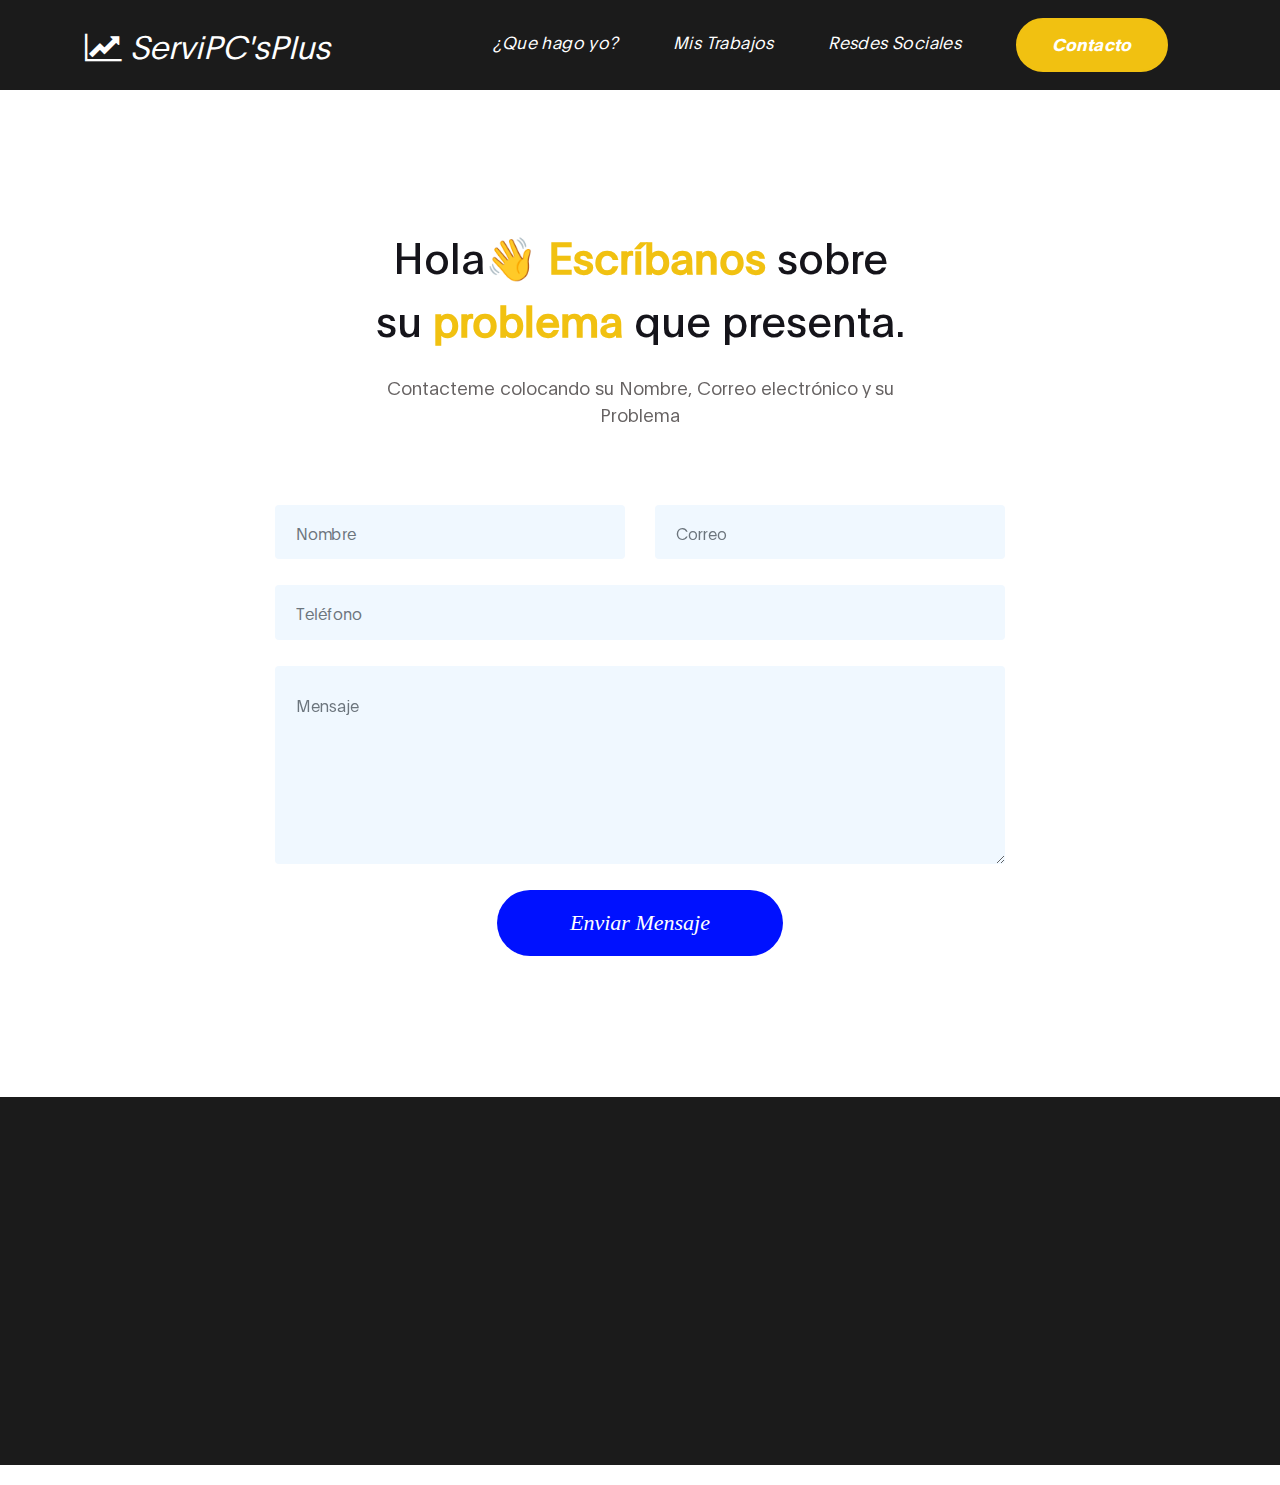
==== contacto.html @ 073ab8dc "Updated" ====
<!DOCTYPE html>
<html lang="en">
<head>

     <title>ServiPC'sPlus - Contacto</title>
     <meta charset="UTF-8">
     <meta http-equiv="X-UA-Compatible" content="IE=Edge">
     <meta name="description" content="">
     <meta name="keywords" content="">
     <meta name="author" content="">
     <meta name="viewport" content="width=device-width, initial-scale=1, maximum-scale=1">

     <link rel="shortcut icon" href="images/kisspng-laptop-computer-repair-technician-logo-clip-art-home-repair-logos-5.png" type="image/x-icon">
     <link rel="stylesheet" href="css/bootstrap.css">
     <link rel="stylesheet" href="css/Font_Estilo.css">
     <link rel="stylesheet" href="css/Estilo_1.css">
     <link rel="stylesheet" href="css/Estilo_2.css">
     <link rel="stylesheet" href="css/Estilo_Tema.css">

     <!-- MAIN CSS -->
     <link rel="stylesheet" href="css/Estilo_3.css">

</head>
<body>

     <!-- MENU BAR -->
    <nav class="navbar navbar-expand-lg position-absolute">
        <div class="container">
          <a class="navbar-brand" href="index.html">
              <i class="fa fa-line-chart"></i>
              ServiPC'sPlus
            </a>

            <button class="navbar-toggler" type="button" data-toggle="collapse" data-target="#navbarNav" aria-controls="navbarNav" aria-expanded="false"
                aria-label="Toggle navigation">
                <span class="navbar-toggler-icon"></span>
            </button>

            <div class="collapse navbar-collapse" id="navbarNav">
                <ul class="navbar-nav ml-auto">
                    <li class="nav-item">
                        <a href="index.html#about" class="nav-link">¿Que hago yo?</a>
                    </li>
                    <li class="nav-item">
                        <a href="index.html#project" class="nav-link">Mis Trabajos</a>
                    </li>
                    <li class="nav-item">
                        <a href="Redes_Sociales.html" class="nav-link">Resdes Sociales</a>
                    </li>
                    <li class="nav-item">
                        <a href="contacto.html" class="nav-link active contact">Contacto</a>
                    </li>
                </ul>
            </div>
        </div>
    </nav>


     <!-- CONTACTO -->
     <section class="contact section-padding">
          <div class="container">
               <div class="row">

                    <div class="col-lg-6 mx-auto col-md-7 col-12 py-5 mt-5 text-center" data-aos="fade-up">

                      <h1 class="mb-4">Hola👋 <strong>Escríbanos</strong> sobre su <strong> problema</strong> que presenta.</h1>

                      <p>Contacteme colocando su Nombre, Correo electrónico y su Problema</p>
                    </div>

                    <div class="col-lg-8 mx-auto col-md-10 col-12">
                    
                    
                      <form action="#" method="post" class="contact-form" data-aos="fade-up" data-aos-delay="300" role="form">
                        <div class="row">
                          <div class="col-lg-6 col-12">
                            <input type="text" class="form-control" name="name" placeholder="Nombre">
                          </div>

                          <div class="col-lg-6 col-12">
                            <input type="email" class="form-control" name="email" placeholder="Correo">
                          </div>

                          <div class="col-lg-12 col-12">
                            <input type="text" class="form-control" name="telefono" placeholder="Teléfono">
                          </div>

                          <div class="col-lg-12 col-12">
                            <textarea class="form-control" rows="6" name="message" placeholder="Mensaje"></textarea>
                          </div>

                          <div class="col-lg-5 mx-auto col-7">
                            <button type="submit" class="form-control" id="submit-button" name="submit">Enviar Mensaje</button>
                          </div>
                        </div>

                      </form>
                    </div>

               </div>
          </div>
     </section>


    <footer class="site-footer">
      <div class="container">
        <div class="row">

          <div class="col-lg-5 mx-lg-auto col-md-8 col-10">
            <h1 class="text-white" data-aos="fade-up" data-aos-delay="100">Siempre daré el <strong>mejor servicio</strong> a mi cliente!</h1>
          </div>

          <div class="col-lg-3 col-md-6 col-12" data-aos="fade-up" data-aos-delay="200">
            <h4 class="my-4">Información</h4>

            <p class="mb-1">
              <i class="fa fa-phone mr-2 footer-icon"></i> 
              +58 959 59 65
            </p>

            <p>
                <i class="fa fa-envelope mr-2 footer-icon"></i>
                andymontesinos0305@gmail.com
            </p>
          </div>

          <div class="col-lg-3 col-md-6 col-12" data-aos="fade-up" data-aos-delay="300">
            <h4 class="my-4">Ubicación</h4>

            <p class="mb-1">
              <i class="fa fa-home mr-2 footer-icon"></i> 
              Urb. La Mora, Cabudare, Barquisimeto-Estado Lara
            </p>
          </div>

        </div>
      </div>
    </footer>


     <!-- SCRIPTS -->
     <script src="js/jquery.min.js"></script>
     <script src="js/bootstrap.min.js"></script>
     <script src="js/aos.js"></script>
     <script src="js/owl.carousel.min.js"></script>
     <script src="js/custom.js"></script>

</body>
</html>
---- css/Font_Estilo.css ----
@font-face {
    font-family: 'FontAwesome';
    src: url('../fonts/fontawesome-webfont.eot?v=4.7.0');
    src: url('../fonts/fontawesome-webfont.eot?#iefix&v=4.7.0') format('embedded-opentype'), url('../fonts/fontawesome-webfont.woff2?v=4.7.0') format('woff2'), url('../fonts/fontawesome-webfont.woff?v=4.7.0') format('woff'), url('../fonts/fontawesome-webfont.ttf?v=4.7.0') format('truetype'), url('../fonts/fontawesome-webfont.svg?v=4.7.0#fontawesomeregular') format('svg');
    font-weight: normal;
    font-style: normal
}
.fa {
    display: inline-block;
    font: normal normal normal 14px/1 FontAwesome;
    font-size: inherit;
    text-rendering: auto;
    -webkit-font-smoothing: antialiased;
    -moz-osx-font-smoothing: grayscale
}
.fa-lg {
    font-size: 1.33333333em;
    line-height: .75em;
    vertical-align: -15%
}
.fa-2x {
    font-size: 2em
}
.fa-3x {
    font-size: 3em
}
.fa-4x {
    font-size: 4em
}
.fa-5x {
    font-size: 5em
}
.fa-fw {
    width: 1.28571429em;
    text-align: center
}
.fa-ul {
    padding-left: 0;
    margin-left: 2.14285714em;
    list-style-type: none
}
.fa-ul>li {
    position: relative
}
.fa-li {
    position: absolute;
    left: -2.14285714em;
    width: 2.14285714em;
    top: .14285714em;
    text-align: center
}
.fa-li.fa-lg {
    left: -1.85714286em
}
.fa-border {
    padding: .2em .25em .15em;
    border: solid .08em #eee;
    border-radius: .1em
}
.fa-pull-left {
    float: left
}
.fa-pull-right {
    float: right
}
.fa.fa-pull-left {
    margin-right: .3em
}
.fa.fa-pull-right {
    margin-left: .3em
}
.pull-right {
    float: right
}
.pull-left {
    float: left
}
.fa.pull-left {
    margin-right: .3em
}
.fa.pull-right {
    margin-left: .3em
}
.fa-spin {
    -webkit-animation: fa-spin 2s infinite linear;
    animation: fa-spin 2s infinite linear
}
.fa-pulse {
    -webkit-animation: fa-spin 1s infinite steps(8);
    animation: fa-spin 1s infinite steps(8)
}
@-webkit-keyframes fa-spin {
    0% {
        -webkit-transform: rotate(0deg);
        transform: rotate(0deg)
    }
    100% {
        -webkit-transform: rotate(359deg);
        transform: rotate(359deg)
    }
}
@keyframes fa-spin {
    0% {
        -webkit-transform: rotate(0deg);
        transform: rotate(0deg)
    }
    100% {
        -webkit-transform: rotate(359deg);
        transform: rotate(359deg)
    }
}
.fa-rotate-90 {
    -ms-filter: "progid:DXImageTransform.Microsoft.BasicImage(rotation=1)";
    -webkit-transform: rotate(90deg);
    -ms-transform: rotate(90deg);
    transform: rotate(90deg)
}
.fa-rotate-180 {
    -ms-filter: "progid:DXImageTransform.Microsoft.BasicImage(rotation=2)";
    -webkit-transform: rotate(180deg);
    -ms-transform: rotate(180deg);
    transform: rotate(180deg)
}
.fa-rotate-270 {
    -ms-filter: "progid:DXImageTransform.Microsoft.BasicImage(rotation=3)";
    -webkit-transform: rotate(270deg);
    -ms-transform: rotate(270deg);
    transform: rotate(270deg)
}
.fa-flip-horizontal {
    -ms-filter: "progid:DXImageTransform.Microsoft.BasicImage(rotation=0, mirror=1)";
    -webkit-transform: scale(-1, 1);
    -ms-transform: scale(-1, 1);
    transform: scale(-1, 1)
}
.fa-flip-vertical {
    -ms-filter: "progid:DXImageTransform.Microsoft.BasicImage(rotation=2, mirror=1)";
    -webkit-transform: scale(1, -1);
    -ms-transform: scale(1, -1);
    transform: scale(1, -1)
}
:root .fa-rotate-90,
:root .fa-rotate-180,
:root .fa-rotate-270,
:root .fa-flip-horizontal,
:root .fa-flip-vertical {
    filter: none
}
.fa-stack {
    position: relative;
    display: inline-block;
    width: 2em;
    height: 2em;
    line-height: 2em;
    vertical-align: middle
}
.fa-stack-1x,
.fa-stack-2x {
    position: absolute;
    left: 0;
    width: 100%;
    text-align: center
}
.fa-stack-1x {
    line-height: inherit
}
.fa-stack-2x {
    font-size: 2em
}
.fa-inverse {
    color: #fff
}
.fa-glass:before {
    content: "\f000"
}
.fa-music:before {
    content: "\f001"
}
.fa-search:before {
    content: "\f002"
}
.fa-envelope-o:before {
    content: "\f003"
}
.fa-heart:before {
    content: "\f004"
}
.fa-star:before {
    content: "\f005"
}
.fa-star-o:before {
    content: "\f006"
}
.fa-user:before {
    content: "\f007"
}
.fa-film:before {
    content: "\f008"
}
.fa-th-large:before {
    content: "\f009"
}
.fa-th:before {
    content: "\f00a"
}
.fa-th-list:before {
    content: "\f00b"
}
.fa-check:before {
    content: "\f00c"
}
.fa-remove:before,
.fa-close:before,
.fa-times:before {
    content: "\f00d"
}
.fa-search-plus:before {
    content: "\f00e"
}
.fa-search-minus:before {
    content: "\f010"
}
.fa-power-off:before {
    content: "\f011"
}
.fa-signal:before {
    content: "\f012"
}
.fa-gear:before,
.fa-cog:before {
    content: "\f013"
}
.fa-trash-o:before {   
    content: "\f014"
}
.fa-home:before {
    content: "\f015"
}
.fa-file-o:before {
    content: "\f016"
}
.fa-clock-o:before {
    content: "\f017"
}
.fa-road:before {
    content: "\f018"
}
.fa-download:before {
    content: "\f019"
}
.fa-arrow-circle-o-down:before {
    content: "\f01a"
}
.fa-arrow-circle-o-up:before {
    content: "\f01b"
}
.fa-inbox:before {
    content: "\f01c"
}
.fa-play-circle-o:before {
    content: "\f01d"
}
.fa-rotate-right:before,
.fa-repeat:before {
    content: "\f01e"
}
.fa-refresh:before {
    content: "\f021"
}
.fa-list-alt:before {
    content: "\f022"
}
.fa-lock:before {
    content: "\f023"
}
.fa-flag:before {
    content: "\f024"
}
.fa-headphones:before {
    content: "\f025"
}
.fa-volume-off:before {
    content: "\f026"
}
.fa-volume-down:before {
    content: "\f027"
}
.fa-volume-up:before {
    content: "\f028"
}
.fa-qrcode:before {
    content: "\f029"
}
.fa-barcode:before {
    content: "\f02a"
}
.fa-tag:before {
    content: "\f02b"
}
.fa-tags:before {
    content: "\f02c"
}
.fa-book:before {
    content: "\f02d"
}
.fa-bookmark:before {
    content: "\f02e"
}
.fa-print:before {
    content: "\f02f"
}
.fa-camera:before {
    content: "\f030"
}
.fa-font:before {
    content: "\f031"
}
.fa-bold:before {
    content: "\f032"
}
.fa-italic:before {
    content: "\f033"
}
.fa-text-height:before {
    content: "\f034"
}
.fa-text-width:before {
    content: "\f035"
}
.fa-align-left:before {
    content: "\f036"
}
.fa-align-center:before {
    content: "\f037"
}
.fa-align-right:before {
    content: "\f038"
}
.fa-align-justify:before {
    content: "\f039"
}
.fa-list:before {
    content: "\f03a"
}
.fa-dedent:before,
.fa-outdent:before {
    content: "\f03b"
}
.fa-indent:before {
    content: "\f03c"
}
.fa-video-camera:before {
    content: "\f03d"
}
.fa-photo:before,
.fa-image:before,
.fa-picture-o:before {
    content: "\f03e"
}
.fa-pencil:before {
    content: "\f040"
}
.fa-map-marker:before {
    content: "\f041"
}
.fa-adjust:before {
    content: "\f042"
}
.fa-tint:before {
    content: "\f043"
}
.fa-edit:before,
.fa-pencil-square-o:before {
    content: "\f044"
}
.fa-share-square-o:before {
    content: "\f045"
}
.fa-check-square-o:before {
    content: "\f046"
}
.fa-arrows:before {
    content: "\f047"
}
.fa-step-backward:before {
    content: "\f048"
}
.fa-fast-backward:before {
    content: "\f049"
}
.fa-backward:before {
    content: "\f04a"
}
.fa-play:before {
    content: "\f04b"
}
.fa-pause:before {
    content: "\f04c"
}
.fa-stop:before {
    content: "\f04d"
}
.fa-forward:before {
    content: "\f04e"
}
.fa-fast-forward:before {
    content: "\f050"
}
.fa-step-forward:before {
    content: "\f051"
}
.fa-eject:before {
    content: "\f052"
}
.fa-chevron-left:before {
    content: "\f053"
}
.fa-chevron-right:before {
    content: "\f054"
}
.fa-plus-circle:before {
    content: "\f055"
}
.fa-minus-circle:before {
    content: "\f056"
}
.fa-times-circle:before {
    content: "\f057"
}
.fa-check-circle:before {
    content: "\f058"
}
.fa-question-circle:before {
    content: "\f059"
}
.fa-info-circle:before {
    content: "\f05a"
}
.fa-crosshairs:before {
    content: "\f05b"
}
.fa-times-circle-o:before {
    content: "\f05c"
}
.fa-check-circle-o:before {
    content: "\f05d"
}
.fa-ban:before {
    content: "\f05e"
}
.fa-arrow-left:before {
    content: "\f060"
}
.fa-arrow-right:before {
    content: "\f061"
}
.fa-arrow-up:before {
    content: "\f062"
}
.fa-arrow-down:before {
    content: "\f063"
}
.fa-mail-forward:before,
.fa-share:before {
    content: "\f064"
}
.fa-expand:before {
    content: "\f065"
}
.fa-compress:before {
    content: "\f066"
}
.fa-plus:before {
    content: "\f067"
}
.fa-minus:before {
    content: "\f068"
}
.fa-asterisk:before {
    content: "\f069"
}
.fa-exclamation-circle:before {
    content: "\f06a"
}
.fa-gift:before {
    content: "\f06b"
}
.fa-leaf:before {
    content: "\f06c"
}
.fa-fire:before {
    content: "\f06d"
}
.fa-eye:before {
    content: "\f06e"
}
.fa-eye-slash:before {
    content: "\f070"
}
.fa-warning:before,
.fa-exclamation-triangle:before {
    content: "\f071"
}
.fa-plane:before {
    content: "\f072"
}
.fa-calendar:before {
    content: "\f073"
}
.fa-random:before {
    content: "\f074"
}
.fa-comment:before {
    content: "\f075"
}
.fa-magnet:before {
    content: "\f076"
}
.fa-chevron-up:before {
    content: "\f077"
}
.fa-chevron-down:before {
    content: "\f078"
}
.fa-retweet:before {
    content: "\f079"
}
.fa-shopping-cart:before {
    content: "\f07a"
}
.fa-folder:before {
    content: "\f07b"
}
.fa-folder-open:before {
    content: "\f07c"
}
.fa-arrows-v:before {
    content: "\f07d"
}
.fa-arrows-h:before {
    content: "\f07e"
}
.fa-bar-chart-o:before,
.fa-bar-chart:before {
    content: "\f080"
}
.fa-twitter-square:before {
    content: "\f081"
}
.fa-facebook-square:before {
    content: "\f082"
}
.fa-camera-retro:before {
    content: "\f083"
}
.fa-key:before {
    content: "\f084"
}
.fa-gears:before,
.fa-cogs:before {
    content: "\f085"
}
.fa-comments:before {
    content: "\f086"
}
.fa-thumbs-o-up:before {
    content: "\f087"
}
.fa-thumbs-o-down:before {
    content: "\f088"
}
.fa-star-half:before {
    content: "\f089"
}
.fa-heart-o:before {
    content: "\f08a"
}
.fa-sign-out:before {
    content: "\f08b"
}
.fa-linkedin-square:before {
    content: "\f08c"
}
.fa-thumb-tack:before {
    content: "\f08d"
}
.fa-external-link:before {
    content: "\f08e"
}
.fa-sign-in:before {
    content: "\f090"
}
.fa-trophy:before {
    content: "\f091"
}
.fa-github-square:before {
    content: "\f092"
}
.fa-upload:before {
    content: "\f093"
}
.fa-lemon-o:before {
    content: "\f094"
}
.fa-phone:before {
    content: "\f095"
}
.fa-square-o:before {
    content: "\f096"
}
.fa-bookmark-o:before {
    content: "\f097"
}
.fa-phone-square:before {
    content: "\f098"
}
.fa-twitter:before {
    content: "\f099"
}
.fa-facebook-f:before,
.fa-facebook:before {
    content: "\f09a"
}
.fa-github:before {
    content: "\f09b"
}
.fa-unlock:before {
    content: "\f09c"
}
.fa-credit-card:before {
    content: "\f09d"
}
.fa-feed:before,
.fa-rss:before {
    content: "\f09e"
}
.fa-hdd-o:before {
    content: "\f0a0"
}
.fa-bullhorn:before {
    content: "\f0a1"
}
.fa-bell:before {
    content: "\f0f3"
}
.fa-certificate:before {
    content: "\f0a3"
}
.fa-hand-o-right:before {
    content: "\f0a4"
}
.fa-hand-o-left:before {
    content: "\f0a5"
}
.fa-hand-o-up:before {
    content: "\f0a6"
}
.fa-hand-o-down:before {
    content: "\f0a7"
}
.fa-arrow-circle-left:before {
    content: "\f0a8"
}
.fa-arrow-circle-right:before {
    content: "\f0a9"
}
.fa-arrow-circle-up:before {
    content: "\f0aa"
}
.fa-arrow-circle-down:before {
    content: "\f0ab"
}
.fa-globe:before {
    content: "\f0ac"
}
.fa-wrench:before {
    content: "\f0ad"
}
.fa-tasks:before {
    content: "\f0ae"
}
.fa-filter:before {
    content: "\f0b0"
}
.fa-briefcase:before {
    content: "\f0b1"
}
.fa-arrows-alt:before {
    content: "\f0b2"
}
.fa-group:before,
.fa-users:before {
    content: "\f0c0"
}
.fa-chain:before,
.fa-link:before {
    content: "\f0c1"
}
.fa-cloud:before {
    content: "\f0c2"
}
.fa-flask:before {
    content: "\f0c3"
}
.fa-cut:before,
.fa-scissors:before {
    content: "\f0c4"
}
.fa-copy:before,
.fa-files-o:before {
    content: "\f0c5"
}
.fa-paperclip:before {
    content: "\f0c6"
}
.fa-save:before,
.fa-floppy-o:before {
    content: "\f0c7"
}
.fa-square:before {
    content: "\f0c8"
}
.fa-navicon:before,
.fa-reorder:before,
.fa-bars:before {
    content: "\f0c9"
}
.fa-list-ul:before {
    content: "\f0ca"
}
.fa-list-ol:before {
    content: "\f0cb"
}
.fa-strikethrough:before {
    content: "\f0cc"
}
.fa-underline:before {
    content: "\f0cd"
}
.fa-table:before {
    content: "\f0ce"
}
.fa-magic:before {
    content: "\f0d0"
}
.fa-truck:before {
    content: "\f0d1"
}
.fa-pinterest:before {
    content: "\f0d2"
}
.fa-pinterest-square:before {
    content: "\f0d3"
}
.fa-google-plus-square:before {
    content: "\f0d4"
}
.fa-google-plus:before {
    content: "\f0d5"
}
.fa-money:before {
    content: "\f0d6"
}
.fa-caret-down:before {
    content: "\f0d7"
}
.fa-caret-up:before {
    content: "\f0d8"
}
.fa-caret-left:before {
    content: "\f0d9"
}
.fa-caret-right:before {
    content: "\f0da"
}
.fa-columns:before {
    content: "\f0db"
}
.fa-unsorted:before,
.fa-sort:before {
    content: "\f0dc"
}
.fa-sort-down:before,
.fa-sort-desc:before {
    content: "\f0dd"
}
.fa-sort-up:before,
.fa-sort-asc:before {
    content: "\f0de"
}
.fa-envelope:before {
    content: "\f0e0"
}
.fa-linkedin:before {
    content: "\f0e1"
}
.fa-rotate-left:before,
.fa-undo:before {
    content: "\f0e2"
}
.fa-legal:before,
.fa-gavel:before {
    content: "\f0e3"
}
.fa-dashboard:before,
.fa-tachometer:before {
    content: "\f0e4"
}
.fa-comment-o:before {
    content: "\f0e5"
}
.fa-comments-o:before {
    content: "\f0e6"
}
.fa-flash:before,
.fa-bolt:before {
    content: "\f0e7"
}
.fa-sitemap:before {
    content: "\f0e8"
}
.fa-umbrella:before {
    content: "\f0e9"
}
.fa-paste:before,
.fa-clipboard:before {
    content: "\f0ea"
}
.fa-lightbulb-o:before {
    content: "\f0eb"
}
.fa-exchange:before {
    content: "\f0ec"
}
.fa-cloud-download:before {
    content: "\f0ed"
}
.fa-cloud-upload:before {
    content: "\f0ee"
}
.fa-user-md:before {
    content: "\f0f0"
}
.fa-stethoscope:before {
    content: "\f0f1"
}
.fa-suitcase:before {
    content: "\f0f2"
}
.fa-bell-o:before {
    content: "\f0a2"
}
.fa-coffee:before {
    content: "\f0f4"
}
.fa-cutlery:before {
    content: "\f0f5"
}
.fa-file-text-o:before {
    content: "\f0f6"
}
.fa-building-o:before {
    content: "\f0f7"
}
.fa-hospital-o:before {
    content: "\f0f8"
}
.fa-ambulance:before {
    content: "\f0f9"
}
.fa-medkit:before {
    content: "\f0fa"
}
.fa-fighter-jet:before {
    content: "\f0fb"
}
.fa-beer:before {
    content: "\f0fc"
}
.fa-h-square:before {
    content: "\f0fd"
}
.fa-plus-square:before {
    content: "\f0fe"
}
.fa-angle-double-left:before {
    content: "\f100"
}
.fa-angle-double-right:before {
    content: "\f101"
}
.fa-angle-double-up:before {
    content: "\f102"
}
.fa-angle-double-down:before {
    content: "\f103"
}
.fa-angle-left:before {
    content: "\f104"
}
.fa-angle-right:before {
    content: "\f105"
}
.fa-angle-up:before {
    content: "\f106"
}
.fa-angle-down:before {
    content: "\f107"
}
.fa-desktop:before {
    content: "\f108"
}
.fa-laptop:before {
    content: "\f109"
}
.fa-tablet:before {
    content: "\f10a"
}
.fa-mobile-phone:before,
.fa-mobile:before {
    content: "\f10b"
}
.fa-circle-o:before {
    content: "\f10c"
}
.fa-quote-left:before {
    content: "\f10d"
}
.fa-quote-right:before {
    content: "\f10e"
}
.fa-spinner:before {
    content: "\f110"
}
.fa-circle:before {
    content: "\f111"
}
.fa-mail-reply:before,
.fa-reply:before {
    content: "\f112"
}
.fa-github-alt:before {
    content: "\f113"
}
.fa-folder-o:before {
    content: "\f114"
}
.fa-folder-open-o:before {
    content: "\f115"
}
.fa-smile-o:before {
    content: "\f118"
}
.fa-frown-o:before {
    content: "\f119"
}
.fa-meh-o:before {
    content: "\f11a"
}
.fa-gamepad:before {
    content: "\f11b"
}
.fa-keyboard-o:before {
    content: "\f11c"
}
.fa-flag-o:before {
    content: "\f11d"
}
.fa-flag-checkered:before {
    content: "\f11e"
}
.fa-terminal:before {
    content: "\f120"
}
.fa-code:before {
    content: "\f121"
}
.fa-mail-reply-all:before,
.fa-reply-all:before {
    content: "\f122"
}
.fa-star-half-empty:before,
.fa-star-half-full:before,
.fa-star-half-o:before {
    content: "\f123"
}
.fa-location-arrow:before {
    content: "\f124"
}
.fa-crop:before {
    content: "\f125"
}
.fa-code-fork:before {
    content: "\f126"
}
.fa-unlink:before,
.fa-chain-broken:before {
    content: "\f127"
}
.fa-question:before {
    content: "\f128"
}
.fa-info:before {
    content: "\f129"
}
.fa-exclamation:before {
    content: "\f12a"
}
.fa-superscript:before {
    content: "\f12b"
}
.fa-subscript:before {
    content: "\f12c"
}
.fa-eraser:before {
    content: "\f12d"
}
.fa-puzzle-piece:before {
    content: "\f12e"
}
.fa-microphone:before {
    content: "\f130"
}
.fa-microphone-slash:before {
    content: "\f131"
}
.fa-shield:before {
    content: "\f132"
}
.fa-calendar-o:before {
    content: "\f133"
}
.fa-fire-extinguisher:before {
    content: "\f134"
}
.fa-rocket:before {
    content: "\f135"
}
.fa-maxcdn:before {
    content: "\f136"
}
.fa-chevron-circle-left:before {
    content: "\f137"
}
.fa-chevron-circle-right:before {
    content: "\f138"
}
.fa-chevron-circle-up:before {
    content: "\f139"
}
.fa-chevron-circle-down:before {
    content: "\f13a"
}
.fa-html5:before {
    content: "\f13b"
}
.fa-css3:before {
    content: "\f13c"
}
.fa-anchor:before {
    content: "\f13d"
}
.fa-unlock-alt:before {
    content: "\f13e"
}
.fa-bullseye:before {
    content: "\f140"
}
.fa-ellipsis-h:before {
    content: "\f141"
}
.fa-ellipsis-v:before {
    content: "\f142"
}
.fa-rss-square:before {
    content: "\f143"
}
.fa-play-circle:before {
    content: "\f144"
}
.fa-ticket:before {
    content: "\f145"
}
.fa-minus-square:before {
    content: "\f146"
}
.fa-minus-square-o:before {
    content: "\f147"
}
.fa-level-up:before {
    content: "\f148"
}
.fa-level-down:before {
    content: "\f149"
}
.fa-check-square:before {
    content: "\f14a"
}
.fa-pencil-square:before {
    content: "\f14b"
}
.fa-external-link-square:before {
    content: "\f14c"
}
.fa-share-square:before {
    content: "\f14d"
}
.fa-compass:before {
    content: "\f14e"
}
.fa-toggle-down:before,
.fa-caret-square-o-down:before {
    content: "\f150"
}
.fa-toggle-up:before,
.fa-caret-square-o-up:before {
    content: "\f151"
}
.fa-toggle-right:before,
.fa-caret-square-o-right:before {
    content: "\f152"
}
.fa-euro:before,
.fa-eur:before {
    content: "\f153"
}
.fa-gbp:before {
    content: "\f154"
}
.fa-dollar:before,
.fa-usd:before {
    content: "\f155"
}
.fa-rupee:before,
.fa-inr:before {
    content: "\f156"
}
.fa-cny:before,
.fa-rmb:before,
.fa-yen:before,
.fa-jpy:before {
    content: "\f157"
}
.fa-ruble:before,
.fa-rouble:before,
.fa-rub:before {
    content: "\f158"
}
.fa-won:before,
.fa-krw:before {
    content: "\f159"
}
.fa-bitcoin:before,
.fa-btc:before {
    content: "\f15a"
}
.fa-file:before {
    content: "\f15b"
}
.fa-file-text:before {
    content: "\f15c"
}
.fa-sort-alpha-asc:before {
    content: "\f15d"
}
.fa-sort-alpha-desc:before {
    content: "\f15e"
}
.fa-sort-amount-asc:before {
    content: "\f160"
}
.fa-sort-amount-desc:before {
    content: "\f161"
}
.fa-sort-numeric-asc:before {
    content: "\f162"
}
.fa-sort-numeric-desc:before {
    content: "\f163"
}
.fa-thumbs-up:before {
    content: "\f164"
}
.fa-thumbs-down:before {
    content: "\f165"
}
.fa-youtube-square:before {
    content: "\f166"
}
.fa-youtube:before {
    content: "\f167"
}
.fa-xing:before {
    content: "\f168"
}
.fa-xing-square:before {
    content: "\f169"
}
.fa-youtube-play:before {
    content: "\f16a"
}
.fa-dropbox:before {
    content: "\f16b"
}
.fa-stack-overflow:before {
    content: "\f16c"
}
.fa-instagram:before {
    content: "\f16d"
}
.fa-flickr:before {
    content: "\f16e"
}
.fa-adn:before {
    content: "\f170"
}
.fa-bitbucket:before {
    content: "\f171"
}
.fa-bitbucket-square:before {
    content: "\f172"
}
.fa-tumblr:before {
    content: "\f173"
}
.fa-tumblr-square:before {
    content: "\f174"
}
.fa-long-arrow-down:before {
    content: "\f175"
}
.fa-long-arrow-up:before {
    content: "\f176"
}
.fa-long-arrow-left:before {
    content: "\f177"
}
.fa-long-arrow-right:before {
    content: "\f178"
}
.fa-apple:before {
    content: "\f179"
}
.fa-windows:before {
    content: "\f17a"
}
.fa-android:before {
    content: "\f17b"
}
.fa-linux:before {
    content: "\f17c"
}
.fa-dribbble:before {
    content: "\f17d"
}
.fa-skype:before {
    content: "\f17e"
}
.fa-foursquare:before {
    content: "\f180"
}
.fa-trello:before {
    content: "\f181"
}
.fa-female:before {
    content: "\f182"
}
.fa-male:before {
    content: "\f183"
}
.fa-gittip:before,
.fa-gratipay:before {
    content: "\f184"
}
.fa-sun-o:before {
    content: "\f185"
}
.fa-moon-o:before {
    content: "\f186"
}
.fa-archive:before {
    content: "\f187"
}
.fa-bug:before {
    content: "\f188"
}
.fa-vk:before {
    content: "\f189"
}
.fa-weibo:before {
    content: "\f18a"
}
.fa-renren:before {
    content: "\f18b"
}
.fa-pagelines:before {
    content: "\f18c"
}
.fa-stack-exchange:before {
    content: "\f18d"
}
.fa-arrow-circle-o-right:before {
    content: "\f18e"
}
.fa-arrow-circle-o-left:before {
    content: "\f190"
}
.fa-toggle-left:before,
.fa-caret-square-o-left:before {
    content: "\f191"
}
.fa-dot-circle-o:before {
    content: "\f192"
}
.fa-wheelchair:before {
    content: "\f193"
}
.fa-vimeo-square:before {
    content: "\f194"
}
.fa-turkish-lira:before,
.fa-try:before {
    content: "\f195"
}
.fa-plus-square-o:before {
    content: "\f196"
}
.fa-space-shuttle:before {
    content: "\f197"
}
.fa-slack:before {
    content: "\f198"
}
.fa-envelope-square:before {
    content: "\f199"
}
.fa-wordpress:before {
    content: "\f19a"
}
.fa-openid:before {
    content: "\f19b"
}
.fa-institution:before,
.fa-bank:before,
.fa-university:before {
    content: "\f19c"
}
.fa-mortar-board:before,
.fa-graduation-cap:before {
    content: "\f19d"
}
.fa-yahoo:before {
    content: "\f19e"
}
.fa-google:before {
    content: "\f1a0"
}
.fa-reddit:before {
    content: "\f1a1"
}
.fa-reddit-square:before {
    content: "\f1a2"
}
.fa-stumbleupon-circle:before {
    content: "\f1a3"
}
.fa-stumbleupon:before {
    content: "\f1a4"
}
.fa-delicious:before {
    content: "\f1a5"
}
.fa-digg:before {
    content: "\f1a6"
}
.fa-pied-piper-pp:before {
    content: "\f1a7"
}
.fa-pied-piper-alt:before {
    content: "\f1a8"
}
.fa-drupal:before {
    content: "\f1a9"
}
.fa-joomla:before {
    content: "\f1aa"
}
.fa-language:before {
    content: "\f1ab"
}
.fa-fax:before {
    content: "\f1ac"
}
.fa-building:before {
    content: "\f1ad"
}
.fa-child:before {
    content: "\f1ae"
}
.fa-paw:before {
    content: "\f1b0"
}
.fa-spoon:before {
    content: "\f1b1"
}
.fa-cube:before {
    content: "\f1b2"
}
.fa-cubes:before {
    content: "\f1b3"
}
.fa-behance:before {
    content: "\f1b4"
}
.fa-behance-square:before {
    content: "\f1b5"
}
.fa-steam:before {
    content: "\f1b6"
}
.fa-steam-square:before {
    content: "\f1b7"
}
.fa-recycle:before {
    content: "\f1b8"
}
.fa-automobile:before,
.fa-car:before {
    content: "\f1b9"
}
.fa-cab:before,
.fa-taxi:before {
    content: "\f1ba"
}
.fa-tree:before {
    content: "\f1bb"
}
.fa-spotify:before {
    content: "\f1bc"
}
.fa-deviantart:before {
    content: "\f1bd"
}
.fa-soundcloud:before {
    content: "\f1be"
}
.fa-database:before {
    content: "\f1c0"
}
.fa-file-pdf-o:before {
    content: "\f1c1"
}
.fa-file-word-o:before {
    content: "\f1c2"
}
.fa-file-excel-o:before {
    content: "\f1c3"
}
.fa-file-powerpoint-o:before {
    content: "\f1c4"
}
.fa-file-photo-o:before,
.fa-file-picture-o:before,
.fa-file-image-o:before {
    content: "\f1c5"
}
.fa-file-zip-o:before,
.fa-file-archive-o:before {
    content: "\f1c6"
}
.fa-file-sound-o:before,
.fa-file-audio-o:before {
    content: "\f1c7"
}
.fa-file-movie-o:before,
.fa-file-video-o:before {
    content: "\f1c8"
}
.fa-file-code-o:before {
    content: "\f1c9"
}
.fa-vine:before {
    content: "\f1ca"
}
.fa-codepen:before {
    content: "\f1cb"
}
.fa-jsfiddle:before {
    content: "\f1cc"
}
.fa-life-bouy:before,
.fa-life-buoy:before,
.fa-life-saver:before,
.fa-support:before,
.fa-life-ring:before {
    content: "\f1cd"
}
.fa-circle-o-notch:before {
    content: "\f1ce"
}
.fa-ra:before,
.fa-resistance:before,
.fa-rebel:before {
    content: "\f1d0"
}
.fa-ge:before,
.fa-empire:before {
    content: "\f1d1"
}
.fa-git-square:before {
    content: "\f1d2"
}
.fa-git:before {
    content: "\f1d3"
}
.fa-y-combinator-square:before,
.fa-yc-square:before,
.fa-hacker-news:before {
    content: "\f1d4"
}
.fa-tencent-weibo:before {
    content: "\f1d5"
}
.fa-qq:before {
    content: "\f1d6"
}
.fa-wechat:before,
.fa-weixin:before {
    content: "\f1d7"
}
.fa-send:before,
.fa-paper-plane:before {
    content: "\f1d8"
}
.fa-send-o:before,
.fa-paper-plane-o:before {
    content: "\f1d9"
}
.fa-history:before {
    content: "\f1da"
}
.fa-circle-thin:before {
    content: "\f1db"
}
.fa-header:before {
    content: "\f1dc"
}
.fa-paragraph:before {
    content: "\f1dd"
}
.fa-sliders:before {
    content: "\f1de"
}
.fa-share-alt:before {
    content: "\f1e0"
}
.fa-share-alt-square:before {
    content: "\f1e1"
}
.fa-bomb:before {
    content: "\f1e2"
}
.fa-soccer-ball-o:before,
.fa-futbol-o:before {
    content: "\f1e3"
}
.fa-tty:before {
    content: "\f1e4"
}
.fa-binoculars:before {
    content: "\f1e5"
}
.fa-plug:before {
    content: "\f1e6"
}
.fa-slideshare:before {
    content: "\f1e7"
}
.fa-twitch:before {
    content: "\f1e8"
}
.fa-yelp:before {
    content: "\f1e9"
}
.fa-newspaper-o:before {
    content: "\f1ea"
}
.fa-wifi:before {
    content: "\f1eb"
}
.fa-calculator:before {
    content: "\f1ec"
}
.fa-paypal:before {
    content: "\f1ed"
}
.fa-google-wallet:before {
    content: "\f1ee"
}
.fa-cc-visa:before {
    content: "\f1f0"
}
.fa-cc-mastercard:before {
    content: "\f1f1"
}
.fa-cc-discover:before {
    content: "\f1f2"
}
.fa-cc-amex:before {
    content: "\f1f3"
}
.fa-cc-paypal:before {
    content: "\f1f4"
}
.fa-cc-stripe:before {
    content: "\f1f5"
}
.fa-bell-slash:before {
    content: "\f1f6"
}
.fa-bell-slash-o:before {
    content: "\f1f7"
}
.fa-trash:before {
    content: "\f1f8"
}
.fa-copyright:before {
    content: "\f1f9"
}
.fa-at:before {
    content: "\f1fa"
}
.fa-eyedropper:before {
    content: "\f1fb"
}
.fa-paint-brush:before {
    content: "\f1fc"
}
.fa-birthday-cake:before {
    content: "\f1fd"
}
.fa-area-chart:before {
    content: "\f1fe"
}
.fa-pie-chart:before {
    content: "\f200"
}
.fa-line-chart:before {
    content: "\f201"
}
.fa-lastfm:before {
    content: "\f202"
}
.fa-lastfm-square:before {
    content: "\f203"
}
.fa-toggle-off:before {
    content: "\f204"
}
.fa-toggle-on:before {
    content: "\f205"
}
.fa-bicycle:before {
    content: "\f206"
}
.fa-bus:before {
    content: "\f207"
}
.fa-ioxhost:before {
    content: "\f208"
}
.fa-angellist:before {
    content: "\f209"
}
.fa-cc:before {
    content: "\f20a"
}
.fa-shekel:before,
.fa-sheqel:before,
.fa-ils:before {
    content: "\f20b"
}
.fa-meanpath:before {
    content: "\f20c"
}
.fa-buysellads:before {
    content: "\f20d"
}
.fa-connectdevelop:before {
    content: "\f20e"
}
.fa-dashcube:before {
    content: "\f210"
}
.fa-forumbee:before {
    content: "\f211"
}
.fa-leanpub:before {
    content: "\f212"
}
.fa-sellsy:before {
    content: "\f213"
}
.fa-shirtsinbulk:before {
    content: "\f214"
}
.fa-simplybuilt:before {
    content: "\f215"
}
.fa-skyatlas:before {
    content: "\f216"
}
.fa-cart-plus:before {
    content: "\f217"
}
.fa-cart-arrow-down:before {
    content: "\f218"
}
.fa-diamond:before {
    content: "\f219"
}
.fa-ship:before {
    content: "\f21a"
}
.fa-user-secret:before {
    content: "\f21b"
}
.fa-motorcycle:before {
    content: "\f21c"
}
.fa-street-view:before {
    content: "\f21d"
}
.fa-heartbeat:before {
    content: "\f21e"
}
.fa-venus:before {
    content: "\f221"
}
.fa-mars:before {
    content: "\f222"
}
.fa-mercury:before {
    content: "\f223"
}
.fa-intersex:before,
.fa-transgender:before {
    content: "\f224"
}
.fa-transgender-alt:before {
    content: "\f225"
}
.fa-venus-double:before {
    content: "\f226"
}
.fa-mars-double:before {
    content: "\f227"
}
.fa-venus-mars:before {
    content: "\f228"
}
.fa-mars-stroke:before {
    content: "\f229"
}
.fa-mars-stroke-v:before {
    content: "\f22a"
}
.fa-mars-stroke-h:before {
    content: "\f22b"
}
.fa-neuter:before {
    content: "\f22c"
}
.fa-genderless:before {
    content: "\f22d"
}
.fa-facebook-official:before {
    content: "\f230"
}
.fa-pinterest-p:before {
    content: "\f231"
}
.fa-whatsapp:before {
    content: "\f232"
}
.fa-server:before {
    content: "\f233"
}
.fa-user-plus:before {
    content: "\f234"
}
.fa-user-times:before {
    content: "\f235"
}
.fa-hotel:before,
.fa-bed:before {
    content: "\f236"
}
.fa-viacoin:before {
    content: "\f237"
}
.fa-train:before {
    content: "\f238"
}
.fa-subway:before {
    content: "\f239"
}
.fa-medium:before {
    content: "\f23a"
}
.fa-yc:before,
.fa-y-combinator:before {
    content: "\f23b"
}
.fa-optin-monster:before {
    content: "\f23c"
}
.fa-opencart:before {
    content: "\f23d"
}
.fa-expeditedssl:before {
    content: "\f23e"
}
.fa-battery-4:before,
.fa-battery:before,
.fa-battery-full:before {
    content: "\f240"
}
.fa-battery-3:before,
.fa-battery-three-quarters:before {
    content: "\f241"
}
.fa-battery-2:before,
.fa-battery-half:before {
    content: "\f242"
}
.fa-battery-1:before,
.fa-battery-quarter:before {
    content: "\f243"
}
.fa-battery-0:before,
.fa-battery-empty:before {
    content: "\f244"
}
.fa-mouse-pointer:before {
    content: "\f245"
}
.fa-i-cursor:before {
    content: "\f246"
}
.fa-object-group:before {
    content: "\f247"
}
.fa-object-ungroup:before {
    content: "\f248"
}
.fa-sticky-note:before {
    content: "\f249"
}
.fa-sticky-note-o:before {
    content: "\f24a"
}
.fa-cc-jcb:before {
    content: "\f24b"
}
.fa-cc-diners-club:before {
    content: "\f24c"
}
.fa-clone:before {
    content: "\f24d"
}
.fa-balance-scale:before {
    content: "\f24e"
}
.fa-hourglass-o:before {
    content: "\f250"
}
.fa-hourglass-1:before,
.fa-hourglass-start:before {
    content: "\f251"
}
.fa-hourglass-2:before,
.fa-hourglass-half:before {
    content: "\f252"
}
.fa-hourglass-3:before,
.fa-hourglass-end:before {
    content: "\f253"
}
.fa-hourglass:before {
    content: "\f254"
}
.fa-hand-grab-o:before,
.fa-hand-rock-o:before {
    content: "\f255"
}
.fa-hand-stop-o:before,
.fa-hand-paper-o:before {
    content: "\f256"
}
.fa-hand-scissors-o:before {
    content: "\f257"
}
.fa-hand-lizard-o:before {
    content: "\f258"
}
.fa-hand-spock-o:before {
    content: "\f259"
}
.fa-hand-pointer-o:before {
    content: "\f25a"
}
.fa-hand-peace-o:before {
    content: "\f25b"
}
.fa-trademark:before {
    content: "\f25c"
}
.fa-registered:before {
    content: "\f25d"
}
.fa-creative-commons:before {
    content: "\f25e"
}
.fa-gg:before {
    content: "\f260"
}
.fa-gg-circle:before {
    content: "\f261"
}
.fa-tripadvisor:before {
    content: "\f262"
}
.fa-odnoklassniki:before {
    content: "\f263"
}
.fa-odnoklassniki-square:before {
    content: "\f264"
}
.fa-get-pocket:before {
    content: "\f265"
}
.fa-wikipedia-w:before {
    content: "\f266"
}
.fa-safari:before {
    content: "\f267"
}
.fa-chrome:before {
    content: "\f268"
}
.fa-firefox:before {
    content: "\f269"
}
.fa-opera:before {
    content: "\f26a"
}
.fa-internet-explorer:before {
    content: "\f26b"
}
.fa-tv:before,
.fa-television:before {
    content: "\f26c"
}
.fa-contao:before {
    content: "\f26d"
}
.fa-500px:before {
    content: "\f26e"
}
.fa-amazon:before {
    content: "\f270"
}
.fa-calendar-plus-o:before {
    content: "\f271"
}
.fa-calendar-minus-o:before {
    content: "\f272"
}
.fa-calendar-times-o:before {
    content: "\f273"
}
.fa-calendar-check-o:before {
    content: "\f274"
}
.fa-industry:before {
    content: "\f275"
}
.fa-map-pin:before {
    content: "\f276"
}
.fa-map-signs:before {
    content: "\f277"
}
.fa-map-o:before {
    content: "\f278"
}
.fa-map:before {
    content: "\f279"
}
.fa-commenting:before {
    content: "\f27a"
}
.fa-commenting-o:before {
    content: "\f27b"
}
.fa-houzz:before {
    content: "\f27c"
}
.fa-vimeo:before {
    content: "\f27d"
}
.fa-black-tie:before {
    content: "\f27e"
}
.fa-fonticons:before {
    content: "\f280"
}
.fa-reddit-alien:before {
    content: "\f281"
}
.fa-edge:before {
    content: "\f282"
}
.fa-credit-card-alt:before {
    content: "\f283"
}
.fa-codiepie:before {
    content: "\f284"
}
.fa-modx:before {
    content: "\f285"
}
.fa-fort-awesome:before {
    content: "\f286"
}
.fa-usb:before {
    content: "\f287"
}
.fa-product-hunt:before {
    content: "\f288"
}
.fa-mixcloud:before {
    content: "\f289"
}
.fa-scribd:before {
    content: "\f28a"
}
.fa-pause-circle:before {
    content: "\f28b"
}
.fa-pause-circle-o:before {
    content: "\f28c"
}
.fa-stop-circle:before {
    content: "\f28d"
}
.fa-stop-circle-o:before {
    content: "\f28e"
}
.fa-shopping-bag:before {
    content: "\f290"
}
.fa-shopping-basket:before {
    content: "\f291"
}
.fa-hashtag:before {
    content: "\f292"
}
.fa-bluetooth:before {
    content: "\f293"
}
.fa-bluetooth-b:before {
    content: "\f294"
}
.fa-percent:before {
    content: "\f295"
}
.fa-gitlab:before {
    content: "\f296"
}
.fa-wpbeginner:before {
    content: "\f297"
}
.fa-wpforms:before {
    content: "\f298"
}
.fa-envira:before {
    content: "\f299"
}
.fa-universal-access:before {
    content: "\f29a"
}
.fa-wheelchair-alt:before {
    content: "\f29b"
}
.fa-question-circle-o:before {
    content: "\f29c"
}
.fa-blind:before {
    content: "\f29d"
}
.fa-audio-description:before {
    content: "\f29e"
}
.fa-volume-control-phone:before {
    content: "\f2a0"
}
.fa-braille:before {
    content: "\f2a1"
}
.fa-assistive-listening-systems:before {
    content: "\f2a2"
}
.fa-asl-interpreting:before,
.fa-american-sign-language-interpreting:before {
    content: "\f2a3"
}
.fa-deafness:before,
.fa-hard-of-hearing:before,
.fa-deaf:before {
    content: "\f2a4"
}
.fa-glide:before {
    content: "\f2a5"
}
.fa-glide-g:before {
    content: "\f2a6"
}
.fa-signing:before,
.fa-sign-language:before {
    content: "\f2a7"
}
.fa-low-vision:before {
    content: "\f2a8"
}
.fa-viadeo:before {
    content: "\f2a9"
}
.fa-viadeo-square:before {
    content: "\f2aa"
}
.fa-snapchat:before {
    content: "\f2ab"
}
.fa-snapchat-ghost:before {
    content: "\f2ac"
}
.fa-snapchat-square:before {
    content: "\f2ad"
}
.fa-pied-piper:before {
    content: "\f2ae"
}
.fa-first-order:before {
    content: "\f2b0"
}
.fa-yoast:before {
    content: "\f2b1"
}
.fa-themeisle:before {
    content: "\f2b2"
}
.fa-google-plus-circle:before,
.fa-google-plus-official:before {
    content: "\f2b3"
}
.fa-fa:before,
.fa-font-awesome:before {
    content: "\f2b4"
}
.fa-handshake-o:before {
    content: "\f2b5"
}
.fa-envelope-open:before {
    content: "\f2b6"
}
.fa-envelope-open-o:before {
    content: "\f2b7"
}
.fa-linode:before {
    content: "\f2b8"
}
.fa-address-book:before {
    content: "\f2b9"
}
.fa-address-book-o:before {
    content: "\f2ba"
}
.fa-vcard:before,
.fa-address-card:before {
    content: "\f2bb"
}
.fa-vcard-o:before,
.fa-address-card-o:before {
    content: "\f2bc"
}
.fa-user-circle:before {
    content: "\f2bd"
}
.fa-user-circle-o:before {
    content: "\f2be"
}
.fa-user-o:before {
    content: "\f2c0"
}
.fa-id-badge:before {
    content: "\f2c1"
}
.fa-drivers-license:before,
.fa-id-card:before {
    content: "\f2c2"
}
.fa-drivers-license-o:before,
.fa-id-card-o:before {
    content: "\f2c3"
}
.fa-quora:before {
    content: "\f2c4"
}
.fa-free-code-camp:before {
    content: "\f2c5"
}
.fa-telegram:before {
    content: "\f2c6"
}
.fa-thermometer-4:before,
.fa-thermometer:before,
.fa-thermometer-full:before {
    content: "\f2c7"
}
.fa-thermometer-3:before,
.fa-thermometer-three-quarters:before {
    content: "\f2c8"
}
.fa-thermometer-2:before,
.fa-thermometer-half:before {
    content: "\f2c9"
}
.fa-thermometer-1:before,
.fa-thermometer-quarter:before {
    content: "\f2ca"
}
.fa-thermometer-0:before,
.fa-thermometer-empty:before {
    content: "\f2cb"
}
.fa-shower:before {
    content: "\f2cc"
}
.fa-bathtub:before,
.fa-s15:before,
.fa-bath:before {
    content: "\f2cd"
}
.fa-podcast:before {
    content: "\f2ce"
}
.fa-window-maximize:before {
    content: "\f2d0"
}
.fa-window-minimize:before {
    content: "\f2d1"
}
.fa-window-restore:before {
    content: "\f2d2"
}
.fa-times-rectangle:before,
.fa-window-close:before {
    content: "\f2d3"
}
.fa-times-rectangle-o:before,
.fa-window-close-o:before {
    content: "\f2d4"
}
.fa-bandcamp:before {
    content: "\f2d5"
}
.fa-grav:before {
    content: "\f2d6"
}
.fa-etsy:before {
    content: "\f2d7"
}
.fa-imdb:before {
    content: "\f2d8"
}
.fa-ravelry:before {
    content: "\f2d9"
}
.fa-eercast:before {
    content: "\f2da"
}
.fa-microchip:before {
    content: "\f2db"
}
.fa-snowflake-o:before {
    content: "\f2dc"
}
.fa-superpowers:before {
    content: "\f2dd"
}
.fa-wpexplorer:before {
    content: "\f2de"
}
.fa-meetup:before {
    content: "\f2e0"
}
.sr-only {
    position: absolute;   
    width: 1px;
    height: 1px;
    padding: 0;
    margin: -1px;
    overflow: hidden;
    clip: rect(0, 0, 0, 0);
    border: 0
}
.sr-only-focusable:active,
.sr-only-focusable:focus {
    position: static;
    width: auto;
    height: auto;
    margin: 0;
    overflow: visible;
    clip: auto
}
---- css/Estilo_1.css ----
[data-aos][data-aos][data-aos-duration="50"],
body[data-aos-duration="50"] [data-aos] {
    transition-duration: 50ms
}
[data-aos][data-aos][data-aos-delay="50"],
body[data-aos-delay="50"] [data-aos] {
    transition-delay: 0
}
[data-aos][data-aos][data-aos-delay="50"].aos-animate,
body[data-aos-delay="50"] [data-aos].aos-animate {
    transition-delay: 50ms
}
[data-aos][data-aos][data-aos-duration="100"],
body[data-aos-duration="100"] [data-aos] {
    transition-duration: .1s
}
[data-aos][data-aos][data-aos-delay="100"],
body[data-aos-delay="100"] [data-aos] {
    transition-delay: 0
}
[data-aos][data-aos][data-aos-delay="100"].aos-animate,
body[data-aos-delay="100"] [data-aos].aos-animate {
    transition-delay: .1s
}
[data-aos][data-aos][data-aos-duration="150"],
body[data-aos-duration="150"] [data-aos] {
    transition-duration: .15s
}
[data-aos][data-aos][data-aos-delay="150"],
body[data-aos-delay="150"] [data-aos] {
    transition-delay: 0
}
[data-aos][data-aos][data-aos-delay="150"].aos-animate,
body[data-aos-delay="150"] [data-aos].aos-animate {
    transition-delay: .15s
}
[data-aos][data-aos][data-aos-duration="200"],
body[data-aos-duration="200"] [data-aos] {
    transition-duration: .2s
}
[data-aos][data-aos][data-aos-delay="200"],
body[data-aos-delay="200"] [data-aos] {
    transition-delay: 0
}
[data-aos][data-aos][data-aos-delay="200"].aos-animate,
body[data-aos-delay="200"] [data-aos].aos-animate {
    transition-delay: .2s
}
[data-aos][data-aos][data-aos-duration="250"],
body[data-aos-duration="250"] [data-aos] {
    transition-duration: .25s
}
[data-aos][data-aos][data-aos-delay="250"],
body[data-aos-delay="250"] [data-aos] {
    transition-delay: 0
}
[data-aos][data-aos][data-aos-delay="250"].aos-animate,
body[data-aos-delay="250"] [data-aos].aos-animate {
    transition-delay: .25s
}
[data-aos][data-aos][data-aos-duration="300"],
body[data-aos-duration="300"] [data-aos] {
    transition-duration: .3s
}
[data-aos][data-aos][data-aos-delay="300"],
body[data-aos-delay="300"] [data-aos] {
    transition-delay: 0
}
[data-aos][data-aos][data-aos-delay="300"].aos-animate,
body[data-aos-delay="300"] [data-aos].aos-animate {
    transition-delay: .3s
}
[data-aos][data-aos][data-aos-duration="350"],
body[data-aos-duration="350"] [data-aos] {
    transition-duration: .35s
}
[data-aos][data-aos][data-aos-delay="350"],
body[data-aos-delay="350"] [data-aos] {
    transition-delay: 0
}
[data-aos][data-aos][data-aos-delay="350"].aos-animate,
body[data-aos-delay="350"] [data-aos].aos-animate {
    transition-delay: .35s
}
[data-aos][data-aos][data-aos-duration="400"],
body[data-aos-duration="400"] [data-aos] {
    transition-duration: .4s
}
[data-aos][data-aos][data-aos-delay="400"],
body[data-aos-delay="400"] [data-aos] {
    transition-delay: 0
}
[data-aos][data-aos][data-aos-delay="400"].aos-animate,
body[data-aos-delay="400"] [data-aos].aos-animate {
    transition-delay: .4s
}
[data-aos][data-aos][data-aos-duration="450"],
body[data-aos-duration="450"] [data-aos] {
    transition-duration: .45s
}
[data-aos][data-aos][data-aos-delay="450"],
body[data-aos-delay="450"] [data-aos] {
    transition-delay: 0
}
[data-aos][data-aos][data-aos-delay="450"].aos-animate,
body[data-aos-delay="450"] [data-aos].aos-animate {
    transition-delay: .45s
}
[data-aos][data-aos][data-aos-duration="500"],
body[data-aos-duration="500"] [data-aos] {
    transition-duration: .5s
}
[data-aos][data-aos][data-aos-delay="500"],
body[data-aos-delay="500"] [data-aos] {
    transition-delay: 0
}
[data-aos][data-aos][data-aos-delay="500"].aos-animate,
body[data-aos-delay="500"] [data-aos].aos-animate {
    transition-delay: .5s
}
[data-aos][data-aos][data-aos-duration="550"],
body[data-aos-duration="550"] [data-aos] {
    transition-duration: .55s
}
[data-aos][data-aos][data-aos-delay="550"],
body[data-aos-delay="550"] [data-aos] {
    transition-delay: 0
}
[data-aos][data-aos][data-aos-delay="550"].aos-animate,
body[data-aos-delay="550"] [data-aos].aos-animate {
    transition-delay: .55s
}
[data-aos][data-aos][data-aos-duration="600"],
body[data-aos-duration="600"] [data-aos] {
    transition-duration: .6s
}
[data-aos][data-aos][data-aos-delay="600"],
body[data-aos-delay="600"] [data-aos] {
    transition-delay: 0
}
[data-aos][data-aos][data-aos-delay="600"].aos-animate,
body[data-aos-delay="600"] [data-aos].aos-animate {
    transition-delay: .6s
}
[data-aos][data-aos][data-aos-duration="650"],
body[data-aos-duration="650"] [data-aos] {
    transition-duration: .65s
}
[data-aos][data-aos][data-aos-delay="650"],
body[data-aos-delay="650"] [data-aos] {
    transition-delay: 0
}
[data-aos][data-aos][data-aos-delay="650"].aos-animate,
body[data-aos-delay="650"] [data-aos].aos-animate {
    transition-delay: .65s
}
[data-aos][data-aos][data-aos-duration="700"],
body[data-aos-duration="700"] [data-aos] {
    transition-duration: .7s
}
[data-aos][data-aos][data-aos-delay="700"],
body[data-aos-delay="700"] [data-aos] {
    transition-delay: 0
}
[data-aos][data-aos][data-aos-delay="700"].aos-animate,
body[data-aos-delay="700"] [data-aos].aos-animate {
    transition-delay: .7s
}
[data-aos][data-aos][data-aos-duration="750"],
body[data-aos-duration="750"] [data-aos] {
    transition-duration: .75s
}
[data-aos][data-aos][data-aos-delay="750"],
body[data-aos-delay="750"] [data-aos] {
    transition-delay: 0
}
[data-aos][data-aos][data-aos-delay="750"].aos-animate,
body[data-aos-delay="750"] [data-aos].aos-animate {
    transition-delay: .75s
}
[data-aos][data-aos][data-aos-duration="800"],
body[data-aos-duration="800"] [data-aos] {
    transition-duration: .8s
}
[data-aos][data-aos][data-aos-delay="800"],
body[data-aos-delay="800"] [data-aos] {
    transition-delay: 0
}
[data-aos][data-aos][data-aos-delay="800"].aos-animate,
body[data-aos-delay="800"] [data-aos].aos-animate {
    transition-delay: .8s
}
[data-aos][data-aos][data-aos-duration="850"],
body[data-aos-duration="850"] [data-aos] {
    transition-duration: .85s
}
[data-aos][data-aos][data-aos-delay="850"],
body[data-aos-delay="850"] [data-aos] {
    transition-delay: 0
}
[data-aos][data-aos][data-aos-delay="850"].aos-animate,
body[data-aos-delay="850"] [data-aos].aos-animate {
    transition-delay: .85s
}
[data-aos][data-aos][data-aos-duration="900"],
body[data-aos-duration="900"] [data-aos] {
    transition-duration: .9s
}
[data-aos][data-aos][data-aos-delay="900"],
body[data-aos-delay="900"] [data-aos] {
    transition-delay: 0
}
[data-aos][data-aos][data-aos-delay="900"].aos-animate,
body[data-aos-delay="900"] [data-aos].aos-animate {
    transition-delay: .9s
}
[data-aos][data-aos][data-aos-duration="950"],
body[data-aos-duration="950"] [data-aos] {
    transition-duration: .95s
}
[data-aos][data-aos][data-aos-delay="950"],
body[data-aos-delay="950"] [data-aos] {
    transition-delay: 0
}
[data-aos][data-aos][data-aos-delay="950"].aos-animate,
body[data-aos-delay="950"] [data-aos].aos-animate {
    transition-delay: .95s
}
[data-aos][data-aos][data-aos-duration="1000"],
body[data-aos-duration="1000"] [data-aos] {
    transition-duration: 1s
}
[data-aos][data-aos][data-aos-delay="1000"],
body[data-aos-delay="1000"] [data-aos] {
    transition-delay: 0
}
[data-aos][data-aos][data-aos-delay="1000"].aos-animate,
body[data-aos-delay="1000"] [data-aos].aos-animate {
    transition-delay: 1s
}
[data-aos][data-aos][data-aos-duration="1050"],
body[data-aos-duration="1050"] [data-aos] {
    transition-duration: 1.05s
}
[data-aos][data-aos][data-aos-delay="1050"],
body[data-aos-delay="1050"] [data-aos] {
    transition-delay: 0
}
[data-aos][data-aos][data-aos-delay="1050"].aos-animate,
body[data-aos-delay="1050"] [data-aos].aos-animate {
    transition-delay: 1.05s
}
[data-aos][data-aos][data-aos-duration="1100"],
body[data-aos-duration="1100"] [data-aos] {
    transition-duration: 1.1s
}
[data-aos][data-aos][data-aos-delay="1100"],
body[data-aos-delay="1100"] [data-aos] {
    transition-delay: 0
}
[data-aos][data-aos][data-aos-delay="1100"].aos-animate,
body[data-aos-delay="1100"] [data-aos].aos-animate {
    transition-delay: 1.1s
}
[data-aos][data-aos][data-aos-duration="1150"],
body[data-aos-duration="1150"] [data-aos] {
    transition-duration: 1.15s
}
[data-aos][data-aos][data-aos-delay="1150"],
body[data-aos-delay="1150"] [data-aos] {
    transition-delay: 0
}
[data-aos][data-aos][data-aos-delay="1150"].aos-animate,
body[data-aos-delay="1150"] [data-aos].aos-animate {
    transition-delay: 1.15s
}
[data-aos][data-aos][data-aos-duration="1200"],
body[data-aos-duration="1200"] [data-aos] {
    transition-duration: 1.2s
}
[data-aos][data-aos][data-aos-delay="1200"],
body[data-aos-delay="1200"] [data-aos] {
    transition-delay: 0
}
[data-aos][data-aos][data-aos-delay="1200"].aos-animate,
body[data-aos-delay="1200"] [data-aos].aos-animate {
    transition-delay: 1.2s
}
[data-aos][data-aos][data-aos-duration="1250"],
body[data-aos-duration="1250"] [data-aos] {
    transition-duration: 1.25s
}
[data-aos][data-aos][data-aos-delay="1250"],
body[data-aos-delay="1250"] [data-aos] {
    transition-delay: 0
}
[data-aos][data-aos][data-aos-delay="1250"].aos-animate,
body[data-aos-delay="1250"] [data-aos].aos-animate {
    transition-delay: 1.25s
}
[data-aos][data-aos][data-aos-duration="1300"],
body[data-aos-duration="1300"] [data-aos] {
    transition-duration: 1.3s
}
[data-aos][data-aos][data-aos-delay="1300"],
body[data-aos-delay="1300"] [data-aos] {
    transition-delay: 0
}
[data-aos][data-aos][data-aos-delay="1300"].aos-animate,
body[data-aos-delay="1300"] [data-aos].aos-animate {
    transition-delay: 1.3s
}
[data-aos][data-aos][data-aos-duration="1350"],
body[data-aos-duration="1350"] [data-aos] {
    transition-duration: 1.35s
}
[data-aos][data-aos][data-aos-delay="1350"],
body[data-aos-delay="1350"] [data-aos] {
    transition-delay: 0
}
[data-aos][data-aos][data-aos-delay="1350"].aos-animate,
body[data-aos-delay="1350"] [data-aos].aos-animate {
    transition-delay: 1.35s
}
[data-aos][data-aos][data-aos-duration="1400"],
body[data-aos-duration="1400"] [data-aos] {
    transition-duration: 1.4s
}
[data-aos][data-aos][data-aos-delay="1400"],
body[data-aos-delay="1400"] [data-aos] {
    transition-delay: 0
}
[data-aos][data-aos][data-aos-delay="1400"].aos-animate,
body[data-aos-delay="1400"] [data-aos].aos-animate {
    transition-delay: 1.4s
}
[data-aos][data-aos][data-aos-duration="1450"],
body[data-aos-duration="1450"] [data-aos] {
    transition-duration: 1.45s
}
[data-aos][data-aos][data-aos-delay="1450"],
body[data-aos-delay="1450"] [data-aos] {
    transition-delay: 0
}
[data-aos][data-aos][data-aos-delay="1450"].aos-animate,
body[data-aos-delay="1450"] [data-aos].aos-animate {
    transition-delay: 1.45s
}
[data-aos][data-aos][data-aos-duration="1500"],
body[data-aos-duration="1500"] [data-aos] {
    transition-duration: 1.5s
}
[data-aos][data-aos][data-aos-delay="1500"],
body[data-aos-delay="1500"] [data-aos] {
    transition-delay: 0
}
[data-aos][data-aos][data-aos-delay="1500"].aos-animate,
body[data-aos-delay="1500"] [data-aos].aos-animate {
    transition-delay: 1.5s
}
[data-aos][data-aos][data-aos-duration="1550"],
body[data-aos-duration="1550"] [data-aos] {
    transition-duration: 1.55s
}
[data-aos][data-aos][data-aos-delay="1550"],
body[data-aos-delay="1550"] [data-aos] {
    transition-delay: 0
}
[data-aos][data-aos][data-aos-delay="1550"].aos-animate,
body[data-aos-delay="1550"] [data-aos].aos-animate {
    transition-delay: 1.55s
}
[data-aos][data-aos][data-aos-duration="1600"],
body[data-aos-duration="1600"] [data-aos] {
    transition-duration: 1.6s
}
[data-aos][data-aos][data-aos-delay="1600"],
body[data-aos-delay="1600"] [data-aos] {
    transition-delay: 0
}
[data-aos][data-aos][data-aos-delay="1600"].aos-animate,
body[data-aos-delay="1600"] [data-aos].aos-animate {
    transition-delay: 1.6s
}
[data-aos][data-aos][data-aos-duration="1650"],
body[data-aos-duration="1650"] [data-aos] {
    transition-duration: 1.65s
}
[data-aos][data-aos][data-aos-delay="1650"],
body[data-aos-delay="1650"] [data-aos] {
    transition-delay: 0
}
[data-aos][data-aos][data-aos-delay="1650"].aos-animate,
body[data-aos-delay="1650"] [data-aos].aos-animate {
    transition-delay: 1.65s
}
[data-aos][data-aos][data-aos-duration="1700"],
body[data-aos-duration="1700"] [data-aos] {
    transition-duration: 1.7s
}
[data-aos][data-aos][data-aos-delay="1700"],
body[data-aos-delay="1700"] [data-aos] {
    transition-delay: 0
}
[data-aos][data-aos][data-aos-delay="1700"].aos-animate,
body[data-aos-delay="1700"] [data-aos].aos-animate {
    transition-delay: 1.7s
}
[data-aos][data-aos][data-aos-duration="1750"],
body[data-aos-duration="1750"] [data-aos] {
    transition-duration: 1.75s
}
[data-aos][data-aos][data-aos-delay="1750"],
body[data-aos-delay="1750"] [data-aos] {
    transition-delay: 0
}
[data-aos][data-aos][data-aos-delay="1750"].aos-animate,
body[data-aos-delay="1750"] [data-aos].aos-animate {
    transition-delay: 1.75s
}
[data-aos][data-aos][data-aos-duration="1800"],
body[data-aos-duration="1800"] [data-aos] {
    transition-duration: 1.8s
}
[data-aos][data-aos][data-aos-delay="1800"],
body[data-aos-delay="1800"] [data-aos] {
    transition-delay: 0
}
[data-aos][data-aos][data-aos-delay="1800"].aos-animate,
body[data-aos-delay="1800"] [data-aos].aos-animate {
    transition-delay: 1.8s
}
[data-aos][data-aos][data-aos-duration="1850"],
body[data-aos-duration="1850"] [data-aos] {
    transition-duration: 1.85s
}
[data-aos][data-aos][data-aos-delay="1850"],
body[data-aos-delay="1850"] [data-aos] {
    transition-delay: 0
}
[data-aos][data-aos][data-aos-delay="1850"].aos-animate,
body[data-aos-delay="1850"] [data-aos].aos-animate {
    transition-delay: 1.85s
}
[data-aos][data-aos][data-aos-duration="1900"],
body[data-aos-duration="1900"] [data-aos] {
    transition-duration: 1.9s
}
[data-aos][data-aos][data-aos-delay="1900"],
body[data-aos-delay="1900"] [data-aos] {
    transition-delay: 0
}
[data-aos][data-aos][data-aos-delay="1900"].aos-animate,
body[data-aos-delay="1900"] [data-aos].aos-animate {
    transition-delay: 1.9s
}
[data-aos][data-aos][data-aos-duration="1950"],
body[data-aos-duration="1950"] [data-aos] {
    transition-duration: 1.95s
}
[data-aos][data-aos][data-aos-delay="1950"],
body[data-aos-delay="1950"] [data-aos] {
    transition-delay: 0
}
[data-aos][data-aos][data-aos-delay="1950"].aos-animate,
body[data-aos-delay="1950"] [data-aos].aos-animate {
    transition-delay: 1.95s
}
[data-aos][data-aos][data-aos-duration="2000"],
body[data-aos-duration="2000"] [data-aos] {
    transition-duration: 2s
}
[data-aos][data-aos][data-aos-delay="2000"],
body[data-aos-delay="2000"] [data-aos] {
    transition-delay: 0
}
[data-aos][data-aos][data-aos-delay="2000"].aos-animate,
body[data-aos-delay="2000"] [data-aos].aos-animate {
    transition-delay: 2s
}
[data-aos][data-aos][data-aos-duration="2050"],
body[data-aos-duration="2050"] [data-aos] {
    transition-duration: 2.05s
}
[data-aos][data-aos][data-aos-delay="2050"],
body[data-aos-delay="2050"] [data-aos] {
    transition-delay: 0
}
[data-aos][data-aos][data-aos-delay="2050"].aos-animate,
body[data-aos-delay="2050"] [data-aos].aos-animate {
    transition-delay: 2.05s
}
[data-aos][data-aos][data-aos-duration="2100"],
body[data-aos-duration="2100"] [data-aos] {
    transition-duration: 2.1s
}
[data-aos][data-aos][data-aos-delay="2100"],
body[data-aos-delay="2100"] [data-aos] {
    transition-delay: 0
}
[data-aos][data-aos][data-aos-delay="2100"].aos-animate,
body[data-aos-delay="2100"] [data-aos].aos-animate {
    transition-delay: 2.1s
}
[data-aos][data-aos][data-aos-duration="2150"],
body[data-aos-duration="2150"] [data-aos] {
    transition-duration: 2.15s
}
[data-aos][data-aos][data-aos-delay="2150"],
body[data-aos-delay="2150"] [data-aos] {
    transition-delay: 0
}
[data-aos][data-aos][data-aos-delay="2150"].aos-animate,
body[data-aos-delay="2150"] [data-aos].aos-animate {
    transition-delay: 2.15s
}
[data-aos][data-aos][data-aos-duration="2200"],
body[data-aos-duration="2200"] [data-aos] {
    transition-duration: 2.2s
}
[data-aos][data-aos][data-aos-delay="2200"],
body[data-aos-delay="2200"] [data-aos] {
    transition-delay: 0
}
[data-aos][data-aos][data-aos-delay="2200"].aos-animate,
body[data-aos-delay="2200"] [data-aos].aos-animate {
    transition-delay: 2.2s
}
[data-aos][data-aos][data-aos-duration="2250"],
body[data-aos-duration="2250"] [data-aos] {
    transition-duration: 2.25s
}
[data-aos][data-aos][data-aos-delay="2250"],
body[data-aos-delay="2250"] [data-aos] {
    transition-delay: 0
}
[data-aos][data-aos][data-aos-delay="2250"].aos-animate,
body[data-aos-delay="2250"] [data-aos].aos-animate {
    transition-delay: 2.25s
}
[data-aos][data-aos][data-aos-duration="2300"],
body[data-aos-duration="2300"] [data-aos] {
    transition-duration: 2.3s
}
[data-aos][data-aos][data-aos-delay="2300"],
body[data-aos-delay="2300"] [data-aos] {
    transition-delay: 0
}
[data-aos][data-aos][data-aos-delay="2300"].aos-animate,
body[data-aos-delay="2300"] [data-aos].aos-animate {
    transition-delay: 2.3s
}
[data-aos][data-aos][data-aos-duration="2350"],
body[data-aos-duration="2350"] [data-aos] {
    transition-duration: 2.35s
}
[data-aos][data-aos][data-aos-delay="2350"],
body[data-aos-delay="2350"] [data-aos] {
    transition-delay: 0
}
[data-aos][data-aos][data-aos-delay="2350"].aos-animate,
body[data-aos-delay="2350"] [data-aos].aos-animate {
    transition-delay: 2.35s
}
[data-aos][data-aos][data-aos-duration="2400"],
body[data-aos-duration="2400"] [data-aos] {
    transition-duration: 2.4s
}
[data-aos][data-aos][data-aos-delay="2400"],
body[data-aos-delay="2400"] [data-aos] {
    transition-delay: 0
}
[data-aos][data-aos][data-aos-delay="2400"].aos-animate,
body[data-aos-delay="2400"] [data-aos].aos-animate {
    transition-delay: 2.4s
}
[data-aos][data-aos][data-aos-duration="2450"],
body[data-aos-duration="2450"] [data-aos] {
    transition-duration: 2.45s
}
[data-aos][data-aos][data-aos-delay="2450"],
body[data-aos-delay="2450"] [data-aos] {
    transition-delay: 0
}
[data-aos][data-aos][data-aos-delay="2450"].aos-animate,
body[data-aos-delay="2450"] [data-aos].aos-animate {
    transition-delay: 2.45s
}
[data-aos][data-aos][data-aos-duration="2500"],
body[data-aos-duration="2500"] [data-aos] {
    transition-duration: 2.5s
}
[data-aos][data-aos][data-aos-delay="2500"],
body[data-aos-delay="2500"] [data-aos] {
    transition-delay: 0
}
[data-aos][data-aos][data-aos-delay="2500"].aos-animate,
body[data-aos-delay="2500"] [data-aos].aos-animate {
    transition-delay: 2.5s
}
[data-aos][data-aos][data-aos-duration="2550"],
body[data-aos-duration="2550"] [data-aos] {
    transition-duration: 2.55s
}
[data-aos][data-aos][data-aos-delay="2550"],
body[data-aos-delay="2550"] [data-aos] {
    transition-delay: 0
}
[data-aos][data-aos][data-aos-delay="2550"].aos-animate,
body[data-aos-delay="2550"] [data-aos].aos-animate {
    transition-delay: 2.55s
}
[data-aos][data-aos][data-aos-duration="2600"],
body[data-aos-duration="2600"] [data-aos] {
    transition-duration: 2.6s
}
[data-aos][data-aos][data-aos-delay="2600"],
body[data-aos-delay="2600"] [data-aos] {
    transition-delay: 0
}
[data-aos][data-aos][data-aos-delay="2600"].aos-animate,
body[data-aos-delay="2600"] [data-aos].aos-animate {
    transition-delay: 2.6s
}
[data-aos][data-aos][data-aos-duration="2650"],
body[data-aos-duration="2650"] [data-aos] {
    transition-duration: 2.65s
}
[data-aos][data-aos][data-aos-delay="2650"],
body[data-aos-delay="2650"] [data-aos] {
    transition-delay: 0
}
[data-aos][data-aos][data-aos-delay="2650"].aos-animate,
body[data-aos-delay="2650"] [data-aos].aos-animate {
    transition-delay: 2.65s
}
[data-aos][data-aos][data-aos-duration="2700"],
body[data-aos-duration="2700"] [data-aos] {
    transition-duration: 2.7s
}
[data-aos][data-aos][data-aos-delay="2700"],
body[data-aos-delay="2700"] [data-aos] {
    transition-delay: 0
}
[data-aos][data-aos][data-aos-delay="2700"].aos-animate,
body[data-aos-delay="2700"] [data-aos].aos-animate {
    transition-delay: 2.7s
}
[data-aos][data-aos][data-aos-duration="2750"],
body[data-aos-duration="2750"] [data-aos] {
    transition-duration: 2.75s
}
[data-aos][data-aos][data-aos-delay="2750"],
body[data-aos-delay="2750"] [data-aos] {
    transition-delay: 0
}
[data-aos][data-aos][data-aos-delay="2750"].aos-animate,
body[data-aos-delay="2750"] [data-aos].aos-animate {
    transition-delay: 2.75s
}
[data-aos][data-aos][data-aos-duration="2800"],
body[data-aos-duration="2800"] [data-aos] {
    transition-duration: 2.8s
}
[data-aos][data-aos][data-aos-delay="2800"],
body[data-aos-delay="2800"] [data-aos] {
    transition-delay: 0
}
[data-aos][data-aos][data-aos-delay="2800"].aos-animate,
body[data-aos-delay="2800"] [data-aos].aos-animate {
    transition-delay: 2.8s
}
[data-aos][data-aos][data-aos-duration="2850"],
body[data-aos-duration="2850"] [data-aos] {
    transition-duration: 2.85s
}
[data-aos][data-aos][data-aos-delay="2850"],
body[data-aos-delay="2850"] [data-aos] {
    transition-delay: 0
}
[data-aos][data-aos][data-aos-delay="2850"].aos-animate,
body[data-aos-delay="2850"] [data-aos].aos-animate {
    transition-delay: 2.85s
}
[data-aos][data-aos][data-aos-duration="2900"],
body[data-aos-duration="2900"] [data-aos] {
    transition-duration: 2.9s
}
[data-aos][data-aos][data-aos-delay="2900"],
body[data-aos-delay="2900"] [data-aos] {
    transition-delay: 0
}
[data-aos][data-aos][data-aos-delay="2900"].aos-animate,
body[data-aos-delay="2900"] [data-aos].aos-animate {
    transition-delay: 2.9s
}
[data-aos][data-aos][data-aos-duration="2950"],
body[data-aos-duration="2950"] [data-aos] {
    transition-duration: 2.95s
}
[data-aos][data-aos][data-aos-delay="2950"],
body[data-aos-delay="2950"] [data-aos] {
    transition-delay: 0
}
[data-aos][data-aos][data-aos-delay="2950"].aos-animate,
body[data-aos-delay="2950"] [data-aos].aos-animate {
    transition-delay: 2.95s
}
[data-aos][data-aos][data-aos-duration="3000"],
body[data-aos-duration="3000"] [data-aos] {
    transition-duration: 3s
}
[data-aos][data-aos][data-aos-delay="3000"],
body[data-aos-delay="3000"] [data-aos] {
    transition-delay: 0
}
[data-aos][data-aos][data-aos-delay="3000"].aos-animate,
body[data-aos-delay="3000"] [data-aos].aos-animate {
    transition-delay: 3s
}
[data-aos][data-aos][data-aos-easing=linear],
body[data-aos-easing=linear] [data-aos] {
    transition-timing-function: cubic-bezier(.25, .25, .75, .75)
}
[data-aos][data-aos][data-aos-easing=ease],
body[data-aos-easing=ease] [data-aos] {
    transition-timing-function: ease
}
[data-aos][data-aos][data-aos-easing=ease-in],
body[data-aos-easing=ease-in] [data-aos] {
    transition-timing-function: ease-in
}
[data-aos][data-aos][data-aos-easing=ease-out],
body[data-aos-easing=ease-out] [data-aos] {
    transition-timing-function: ease-out
}
[data-aos][data-aos][data-aos-easing=ease-in-out],
body[data-aos-easing=ease-in-out] [data-aos] {
    transition-timing-function: ease-in-out
}
[data-aos][data-aos][data-aos-easing=ease-in-back],
body[data-aos-easing=ease-in-back] [data-aos] {
    transition-timing-function: cubic-bezier(.6, -.28, .735, .045)
}
[data-aos][data-aos][data-aos-easing=ease-out-back],
body[data-aos-easing=ease-out-back] [data-aos] {
    transition-timing-function: cubic-bezier(.175, .885, .32, 1.275)
}
[data-aos][data-aos][data-aos-easing=ease-in-out-back],
body[data-aos-easing=ease-in-out-back] [data-aos] {
    transition-timing-function: cubic-bezier(.68, -.55, .265, 1.55)
}
[data-aos][data-aos][data-aos-easing=ease-in-sine],
body[data-aos-easing=ease-in-sine] [data-aos] {
    transition-timing-function: cubic-bezier(.47, 0, .745, .715)
}
[data-aos][data-aos][data-aos-easing=ease-out-sine],
body[data-aos-easing=ease-out-sine] [data-aos] {
    transition-timing-function: cubic-bezier(.39, .575, .565, 1)
}
[data-aos][data-aos][data-aos-easing=ease-in-out-sine],
body[data-aos-easing=ease-in-out-sine] [data-aos] {
    transition-timing-function: cubic-bezier(.445, .05, .55, .95)
}
[data-aos][data-aos][data-aos-easing=ease-in-quad],
body[data-aos-easing=ease-in-quad] [data-aos] {
    transition-timing-function: cubic-bezier(.55, .085, .68, .53)
}
[data-aos][data-aos][data-aos-easing=ease-out-quad],
body[data-aos-easing=ease-out-quad] [data-aos] {
    transition-timing-function: cubic-bezier(.25, .46, .45, .94)
}
[data-aos][data-aos][data-aos-easing=ease-in-out-quad],
body[data-aos-easing=ease-in-out-quad] [data-aos] {
    transition-timing-function: cubic-bezier(.455, .03, .515, .955)
}
[data-aos][data-aos][data-aos-easing=ease-in-cubic],
body[data-aos-easing=ease-in-cubic] [data-aos] {
    transition-timing-function: cubic-bezier(.55, .085, .68, .53)
}
[data-aos][data-aos][data-aos-easing=ease-out-cubic],
body[data-aos-easing=ease-out-cubic] [data-aos] {
    transition-timing-function: cubic-bezier(.25, .46, .45, .94)
}
[data-aos][data-aos][data-aos-easing=ease-in-out-cubic],
body[data-aos-easing=ease-in-out-cubic] [data-aos] {
    transition-timing-function: cubic-bezier(.455, .03, .515, .955)
}
[data-aos][data-aos][data-aos-easing=ease-in-quart],
body[data-aos-easing=ease-in-quart] [data-aos] {
    transition-timing-function: cubic-bezier(.55, .085, .68, .53)
}
[data-aos][data-aos][data-aos-easing=ease-out-quart],
body[data-aos-easing=ease-out-quart] [data-aos] {
    transition-timing-function: cubic-bezier(.25, .46, .45, .94)
}
[data-aos][data-aos][data-aos-easing=ease-in-out-quart],
body[data-aos-easing=ease-in-out-quart] [data-aos] {
    transition-timing-function: cubic-bezier(.455, .03, .515, .955)
}
[data-aos^=fade][data-aos^=fade] {
    opacity: 0;
    transition-property: opacity, transform
}
[data-aos^=fade][data-aos^=fade].aos-animate {
    opacity: 1;
    transform: translateZ(0)
}
[data-aos=fade-up] {
    transform: translate3d(0, 100px, 0)
}
[data-aos=fade-down] {
    transform: translate3d(0, -100px, 0)
}
[data-aos=fade-right] {
    transform: translate3d(-100px, 0, 0)
}
[data-aos=fade-left] {
    transform: translate3d(100px, 0, 0)
}
[data-aos=fade-up-right] {
    transform: translate3d(-100px, 100px, 0)
}
[data-aos=fade-up-left] {
    transform: translate3d(100px, 100px, 0)
}
[data-aos=fade-down-right] {
    transform: translate3d(-100px, -100px, 0)
}
[data-aos=fade-down-left] {
    transform: translate3d(100px, -100px, 0)
}
[data-aos^=zoom][data-aos^=zoom] {
    opacity: 0;
    transition-property: opacity, transform
}
[data-aos^=zoom][data-aos^=zoom].aos-animate {
    opacity: 1;
    transform: translateZ(0) scale(1)
}
[data-aos=zoom-in] {
    transform: scale(.6)
}
[data-aos=zoom-in-up] {
    transform: translate3d(0, 100px, 0) scale(.6)
}
[data-aos=zoom-in-down] {
    transform: translate3d(0, -100px, 0) scale(.6)
}
[data-aos=zoom-in-right] {
    transform: translate3d(-100px, 0, 0) scale(.6)
}
[data-aos=zoom-in-left] {
    transform: translate3d(100px, 0, 0) scale(.6)
}
[data-aos=zoom-out] {
    transform: scale(1.2)
}
[data-aos=zoom-out-up] {
    transform: translate3d(0, 100px, 0) scale(1.2)
}
[data-aos=zoom-out-down] {
    transform: translate3d(0, -100px, 0) scale(1.2)
}
[data-aos=zoom-out-right] {
    transform: translate3d(-100px, 0, 0) scale(1.2)
}
[data-aos=zoom-out-left] {
    transform: translate3d(100px, 0, 0) scale(1.2)
}
[data-aos^=slide][data-aos^=slide] {
    transition-property: transform
}
[data-aos^=slide][data-aos^=slide].aos-animate {
    transform: translateZ(0)
}
[data-aos=slide-up] {
    transform: translate3d(0, 100%, 0)
}
[data-aos=slide-down] {
    transform: translate3d(0, -100%, 0)
}
[data-aos=slide-right] {
    transform: translate3d(-100%, 0, 0)
}
[data-aos=slide-left] {
    transform: translate3d(100%, 0, 0)
}
[data-aos^=flip][data-aos^=flip] {
    backface-visibility: hidden;
    transition-property: transform
}
[data-aos=flip-left] {
    transform: perspective(2500px) rotateY(-100deg)
}
[data-aos=flip-left].aos-animate {
    transform: perspective(2500px) rotateY(0)
}
[data-aos=flip-right] {
    transform: perspective(2500px) rotateY(100deg)
}
[data-aos=flip-right].aos-animate {
    transform: perspective(2500px) rotateY(0)
}
[data-aos=flip-up] {
    transform: perspective(2500px) rotateX(-100deg)
}
[data-aos=flip-up].aos-animate {
    transform: perspective(2500px) rotateX(0)
}
[data-aos=flip-down] {
    transform: perspective(2500px) rotateX(100deg)
}
[data-aos=flip-down].aos-animate {
    transform: perspective(2500px) rotateX(0)
}
---- css/Estilo_2.css ----
.owl-carousel,
.owl-carousel .owl-item {
    -webkit-tap-highlight-color: transparent;
    position: relative
}
.owl-carousel {
    display: none;
    width: 100%;
    z-index: 1
}
.owl-carousel .owl-stage {
    position: relative;
    -ms-touch-action: pan-Y;
    touch-action: manipulation;
    -moz-backface-visibility: hidden
}
.owl-carousel .owl-stage:after {
    content: ".";
    display: block;
    clear: both;
    visibility: hidden;
    line-height: 0;
    height: 0
}
.owl-carousel .owl-stage-outer {
    position: relative;
    overflow: hidden;
    -webkit-transform: translate3d(0, 0, 0)
}
.owl-carousel .owl-item,
.owl-carousel .owl-wrapper {
    -webkit-backface-visibility: hidden;
    -moz-backface-visibility: hidden;
    -ms-backface-visibility: hidden;
    -webkit-transform: translate3d(0, 0, 0);
    -moz-transform: translate3d(0, 0, 0);
    -ms-transform: translate3d(0, 0, 0)
}
.owl-carousel .owl-item {
    min-height: 1px;
    float: left;
    -webkit-backface-visibility: hidden;
    -webkit-touch-callout: none
}
.owl-carousel .owl-item img {
    display: block;
    width: 100%
}
.owl-carousel .owl-dots.disabled,
.owl-carousel .owl-nav.disabled {
    display: none
}
.no-js .owl-carousel,
.owl-carousel.owl-loaded {
    display: block
}
.owl-carousel .owl-dot,
.owl-carousel .owl-nav .owl-next,
.owl-carousel .owl-nav .owl-prev {
    cursor: pointer;
    -webkit-user-select: none;
    -khtml-user-select: none;
    -moz-user-select: none;
    -ms-user-select: none;
    user-select: none
}
.owl-carousel .owl-nav button.owl-next,
.owl-carousel .owl-nav button.owl-prev,
.owl-carousel button.owl-dot {
    background: 0 0;
    color: inherit;
    border: none;
    padding: 0!important;
    font: inherit
}
.owl-carousel.owl-loading {
    opacity: 0;
    display: block
}
.owl-carousel.owl-hidden {
    opacity: 0
}
.owl-carousel.owl-refresh .owl-item {
    visibility: hidden
}
.owl-carousel.owl-drag .owl-item {
    -ms-touch-action: pan-y;
    touch-action: pan-y;
    -webkit-user-select: none;
    -moz-user-select: none;
    -ms-user-select: none;
    user-select: none
}
.owl-carousel.owl-grab {
    cursor: move;
    cursor: grab
}
.owl-carousel.owl-rtl {
    direction: rtl
}
.owl-carousel.owl-rtl .owl-item {
    float: right
}
.owl-carousel .animated {
    animation-duration: 1s;
    animation-fill-mode: both
}
.owl-carousel .owl-animated-in {
    z-index: 0
}
.owl-carousel .owl-animated-out {
    z-index: 1
}
.owl-carousel .fadeOut {
    animation-name: fadeOut
}
@keyframes fadeOut {
    0% {
        opacity: 1
    }
    100% {
        opacity: 0
    }
}
.owl-height {
    transition: height .5s ease-in-out
}
.owl-carousel .owl-item .owl-lazy {
    opacity: 0;
    transition: opacity .4s ease
}
.owl-carousel .owl-item .owl-lazy:not([src]),
.owl-carousel .owl-item .owl-lazy[src^=""] {
    max-height: 0
}
.owl-carousel .owl-item img.owl-lazy {
    transform-style: preserve-3d
}
.owl-carousel .owl-video-wrapper {
    position: relative;
    height: 100%;
    background: #000
}
.owl-carousel .owl-video-play-icon {
    position: absolute;
    height: 80px;
    width: 80px;
    left: 50%;
    top: 50%;
    margin-left: -40px;
    margin-top: -40px;
    background: url(owl.video.play.png) no-repeat;
    cursor: pointer;
    z-index: 1;
    -webkit-backface-visibility: hidden;
    transition: transform .1s ease
}
.owl-carousel .owl-video-play-icon:hover {
    -ms-transform: scale(1.3, 1.3);
    transform: scale(1.3, 1.3)
}
.owl-carousel .owl-video-playing .owl-video-play-icon,
.owl-carousel .owl-video-playing .owl-video-tn {
    display: none
}
.owl-carousel .owl-video-tn {
    opacity: 0;
    height: 100%;
    background-position: center center;
    background-repeat: no-repeat;
    background-size: contain;
    transition: opacity .4s ease
}
.owl-carousel .owl-video-frame {
    position: relative;
    z-index: 1;
    height: 100%;
    width: 100%
}
---- css/Estilo_Tema.css ----
.owl-theme .owl-dots,
.owl-theme .owl-nav {
    text-align: center;
    -webkit-tap-highlight-color: transparent
}
.owl-theme .owl-nav {
    margin-top: 10px
}
.owl-theme .owl-nav [class*=owl-] {
    color: #FFF;
    font-size: 14px;
    margin: 5px;
    padding: 4px 7px;
    background: #D6D6D6;
    display: inline-block;
    cursor: pointer;
    border-radius: 3px
}
.owl-theme .owl-nav [class*=owl-]:hover {
    background: #869791;
    color: #FFF;
    text-decoration: none
}
.owl-theme .owl-nav .disabled {
    opacity: .5;
    cursor: default
}
.owl-theme .owl-nav.disabled+.owl-dots {
    margin-top: 10px
}
.owl-theme .owl-dots .owl-dot {
    display: inline-block;
    zoom: 1
}
.owl-theme .owl-dots .owl-dot span {
    width: 10px;
    height: 10px;
    margin: 5px 7px;
    background: #D6D6D6;
    display: block;
    -webkit-backface-visibility: visible;
    transition: opacity .2s ease;
    border-radius: 30px
}
.owl-theme .owl-dots .owl-dot.active span,
.owl-theme .owl-dots .owl-dot:hover span {
    background: #869791
}
---- css/Estilo_3.css ----
@font-face {
      font-family: 'Plain-Regular';
      src: url('../fonts/Plain-Regular.woff2') format('woff2'),
          url('../fonts/Plain-Regular.woff') format('woff');
      font-weight: normal;
      font-style: normal;
  }

  @font-face {
      font-family: 'Plain-Light';
      src: url('../fonts/Plain-Light.woff2') format('woff2'),
          url('../fonts/Plain-Light.woff') format('woff');
      font-weight: bold;
      font-style: normal;
  }

  @font-face {
      font-family: 'Plain-Bold';
      src: url('../fonts/Plain-Bold.woff2') format('woff2'),
          url('../fonts/Plain-Bold.woff') format('woff');
      font-weight: bold;
      font-style: normal;
  }

  :root {
    --primary-color:        #0011ff;
    --secondary-color:      #f1c111;
    --white-color:          #ffffff;
    --dark-color:           #1b1b1b;
    --project-bg:           #f0f8ff;
    --menu-bg:              #1b1b1b;

    --title-color:          #15141a;
    --gray-color:           #909090;
    --link-color:           #404040;
    --p-color:              #666262;

    --base-font-family:     'Plain-Light', sans-serif;
    --title-font-family:    'Plain-Regular', sans-serif;
    --font-bold-family:     'Plain-Bold', sans-serif;
    --font-weight-bold:     bold;

    --h1-font-size:         42px;
    --h2-font-size:         32px;
    --h3-font-size:         24px;
    --p-font-size:          18px;
    --base-font-size:       16px;
    --menu-font-size:       17px;

    --border-radius-large:  100px;
    --border-radius-small:  5px;
  }

  body {
    background: var(--white-color);
    font-family: var(--base-font-family);
  }


  /*---------------------------------------
     TIPOGRAFÍA              
  -----------------------------------------*/

  h1,h2,h3,h4,h5,h6 {
    font-family: var(--title-font-family);
    line-height: inherit;
  }

  h1 {
    color: var(--title-color);
    font-size: var(--h1-font-size);
  }

  h2 {
    font-size: var(--h2-font-size);
    font-weight: 100;
  }

  h3 {
    font-size: var(--h3-font-size);
    font-weight: 100;
    margin-bottom: 0;
  }

  h4 {
    color: var(--gray-color);
    font-family: var(--base-font-family);
    font-size: var(--p-font-size);
    letter-spacing: 1px;
    text-transform: uppercase;
  }

  p {
    color: var(--p-color);
    font-size: var(--p-font-size);
    line-height: 1.5em;
  }

  b, 
  strong {
    letter-spacing: 0;
    color: var(--secondary-color);
  }


  /*  BLOCKQUOTES */
  .quote {
    position: relative;
    margin: 0;
  }

  .quote::after {
    position: absolute;
    bottom: -80px;
    left: 20px;
    font-family: times;
    color: var(--gray-color);
    font-weight: var(--font-weight-bold);
    font-size: 14em;
    line-height: 0;
    opacity: 0.10;
  }

  blockquote {
    border-left: 5px solid rgba(0,0,0,0.05);
    display: block;
    margin: 42px 0;
    padding: 14px 22px;
    color: rgba(0,0,0,0.5);
  }


  /* BUTTON */
  .custom-btn {
    background: transparent;
    border: 2px solid var(--dark-color);
    border-radius: var(--border-radius-large);
    padding: 12px 26px 14px 26px;
    color: var(--dark-color);
    font-family: var(--title-font-family);
    font-size: var(--p-font-size);
    white-space: nowrap;
    font-style: oblique;
  }

  .custom-btn.btn-bg {
    background: var(--white-color);
    color: var(--primary-color);
    border-color: transparent;
	  transition: all .3s ease;
  }
  
  .custom-btn:hover,
  .custom-btn:focus {
    background: var(--dark-color);
    color: var(--white-color);
    border-color: transparent;
  }


  /*---------------------------------------
     GENERAL               
  -----------------------------------------*/

  * {
    -webkit-box-sizing: border-box;
    -moz-box-sizing: border-box;
    box-sizing: border-box;
  }

  *::before,
  *::after {
    -webkit-box-sizing: border-box;
    -moz-box-sizing: border-box;
    box-sizing: border-box;
  }

  a {
    color: var(--link-color);
    font-weight: normal;
    text-decoration: none;
  }

  a:hover, 
  a:active, 
  a:focus {
    color: var(--secondary-color);
    outline: none;
    text-decoration: none;
  }

  ::selection {
    background: var(--secondary-color);
    color: var(--white-color);
  }

  .section-padding {
    padding: 8em 0;
  }
  .section-padding-half {
    padding: 4em 0;
  }


  /*---------------------------------------
    MENU             
  -----------------------------------------*/

  .navbar {
    background: var(--menu-bg);
    z-index: 2;
    top: 0;
    right: 0;
    left: 0;
    padding: 1em;
  }

  .navbar-brand {
    color: var(--white-color);
    font-size: var(--h2-font-size);
    font-style: oblique;
  }

  .nav-link {
    color: var(--white-color);
    font-size: var(--menu-font-size);
    letter-spacing: 0.4px;
    margin: 0 1.6em;
    padding: 0.6em;
    font-style:oblique;
  }

  .nav-link.active,
  .nav-link:hover {
    color: var(--secondary-color);
  }

  .navbar-expand-lg .navbar-nav .nav-link {
    padding-right: 0;
    padding-left: 0;
  }

  .navbar-expand-lg .navbar-nav .nav-link.contact {
    border: 2px solid var(--secondary-color);
    border-radius: var(--border-radius-large);
    color: var(--secondary-color);
    font-family: var(--font-bold-family);
    padding: 0.6em 2em 0.8em 2em;
  }

  .navbar-expand-lg .navbar-nav .nav-link.contact:hover,
  .navbar-expand-lg .navbar-nav .nav-link.contact.active {
    background: var(--secondary-color);
    color: var(--white-color);
  }

  .navbar-nav .navbar-toggler-icon {
    background: none;
  }

  .navbar-toggler {
    border: 0;
    padding: 0;
    cursor: pointer;
    margin: 0 10px 0 0;
    width: 30px;
    height: 35px;
    outline: none;
  }

  .navbar-toggler:focus {
    outline: none;
  }

  .navbar-toggler[aria-expanded="true"] .navbar-toggler-icon {
    background: transparent;
  }

  .navbar-toggler[aria-expanded="true"] .navbar-toggler-icon::before,
  .navbar-toggler[aria-expanded="true"] .navbar-toggler-icon::after {
    transition: top 300ms 50ms ease, -webkit-transform 300ms 350ms ease;
    transition: top 300ms 50ms ease, transform 300ms 350ms ease;
    transition: top 300ms 50ms ease, transform 300ms 350ms ease, -webkit-transform 300ms 350ms ease;
    top: 0;
  }

  .navbar-toggler[aria-expanded="true"] .navbar-toggler-icon::before {
    transform: rotate(45deg);
  }

  .navbar-toggler[aria-expanded="true"] .navbar-toggler-icon::after {
    transform: rotate(-45deg);
  }

  .navbar-toggler .navbar-toggler-icon {
    background: var(--white-color);
    transition: background 10ms 300ms ease;
    display: block;
    width: 30px;
    height: 2px;
    position: relative;
  }

  .navbar-toggler .navbar-toggler-icon::before,
  .navbar-toggler .navbar-toggler-icon::after {
    transition: top 300ms 350ms ease, -webkit-transform 300ms 50ms ease;
    transition: top 300ms 350ms ease, transform 300ms 50ms ease;
    transition: top 300ms 350ms ease, transform 300ms 50ms ease, -webkit-transform 300ms 50ms ease;
    position: absolute;
    right: 0;
    left: 0;
    background: var(--white-color);
    width: 30px;
    height: 2px;
    content: '';
  }

  .navbar-toggler .navbar-toggler-icon::before {
    top: -8px;
  }

  .navbar-toggler .navbar-toggler-icon::after {
    top: 8px;
  }



  /*---------------------------------------
     HERO              
  -----------------------------------------*/

  .hero {
    position: relative;
    padding: 5em 0;
    overflow: hidden;
  }

  .hero-bg {
    background: linear-gradient(170deg, var(--primary-color) 64%, var(--white-color) 30%);
  }

  .hero-image {
    position: relative;
    top: 2em;
  }


  /*---------------------------------------
      REDES SOCIALES            
  -----------------------------------------*/

  .blog-header {
    border-radius: var(--border-radius-small);
    position: relative;
    overflow: hidden;
  }

  .blog-header img {
    border-radius: var(--border-radius-small);
    display: block;
  }

  .blog-header-info {
    background: linear-gradient(transparent,rgba(0,0,0,0.95));
    position: absolute;
    right: 0;
    left: 0;
    bottom: 0;
    padding: 2em;
  }

  .blog-header-info h3 {
    max-width: 80%;
  }

  .blog-header-info a {
    color: var(--white-color);
  }

  .blog-header-info a:hover {
    color: var(--secondary-color);
  }

  .blog-sidebar img {
    border-radius: var(--border-radius-small);
    width: 159px;
    margin-right: 22px;
  }

  .blog-sidebar h3 {
    font-size: 18px;
  }



  /*---------------------------------------
     CONTACT              
  -----------------------------------------*/

  .newsletter-form .form-control,
  .contact-form .form-control {
    box-shadow: none;
    background: var(--project-bg);
    border: 0;
    padding: 1.7em 1.3em;
    margin: 13px 0;
  }

  .newsletter-form button,
  .contact-form #submit-button {
    background: var(--primary-color);
    border-radius: var(--border-radius-large);
    color: var(--white-color);
    cursor: pointer;
    font-size: 22px;
    line-height: 0px;
    padding: 1.5em 1.3em;
    font-style: oblique;
    font-family: 'Times New Roman', Times, serif;
  }

  .newsletter-form button {
    background: var(--secondary-color);
  }



  /*---------------------------------------
     FOOTER              
  -----------------------------------------*/

  .site-footer {
    background: var(--dark-color);
    padding: 7em 0 5em 0;
  }

  .site-footer a {
    color: var(--p-color);
  }

  .site-footer a:hover,
  .footer-icon {
    color: var(--secondary-color);
  }


  /*---------------------------------------
     RESPONSIVE STYLES              
  -----------------------------------------*/

  @media screen and (min-width: 1200px) {

    .about-info h2 {
      max-width: 70%;
    }
  }

  @media screen and (min-width: 991px) {

    .project h2 {
      max-width: 32%;
      margin: 0 auto;
    }
  }

  @media screen and (max-width: 991px) {

    .hero {
      padding-top: 14em;
    }

    .hero-text {
      bottom: 2em;
    }

    .navbar {
      padding: 1em;
    }

    .navbar-collapse {
      text-align: center;
      padding: 2.5em 0;
    }

    .nav-link {
      display: inline-block;
    }

    .navbar-expand-lg .navbar-nav .nav-link.contact {
      margin: 1em 0;
    }
 
    .footer-link, 
    .site-footer .social-icon {
      margin-top: 3em;
      padding: 0;
      text-align: left;
    }
  }

  @media screen and (max-width: 767px) {

    h1 {
      font-size: 36px;
    }

    h2 {
      font-size: 28px;
    }

    h3 {
      font-size: 22px;
    }

    .project-info {
      right: 0;
      left: 0;
      margin: 0 auto;
    }

    .footer-link, 
    .site-footer .social-icon {
      margin-top: 1em;
    }

    .copyright-text {
      margin: 2.5em 0 1em 0;
    }

    .footer-link li {
      margin-left: 0;
    }
  }
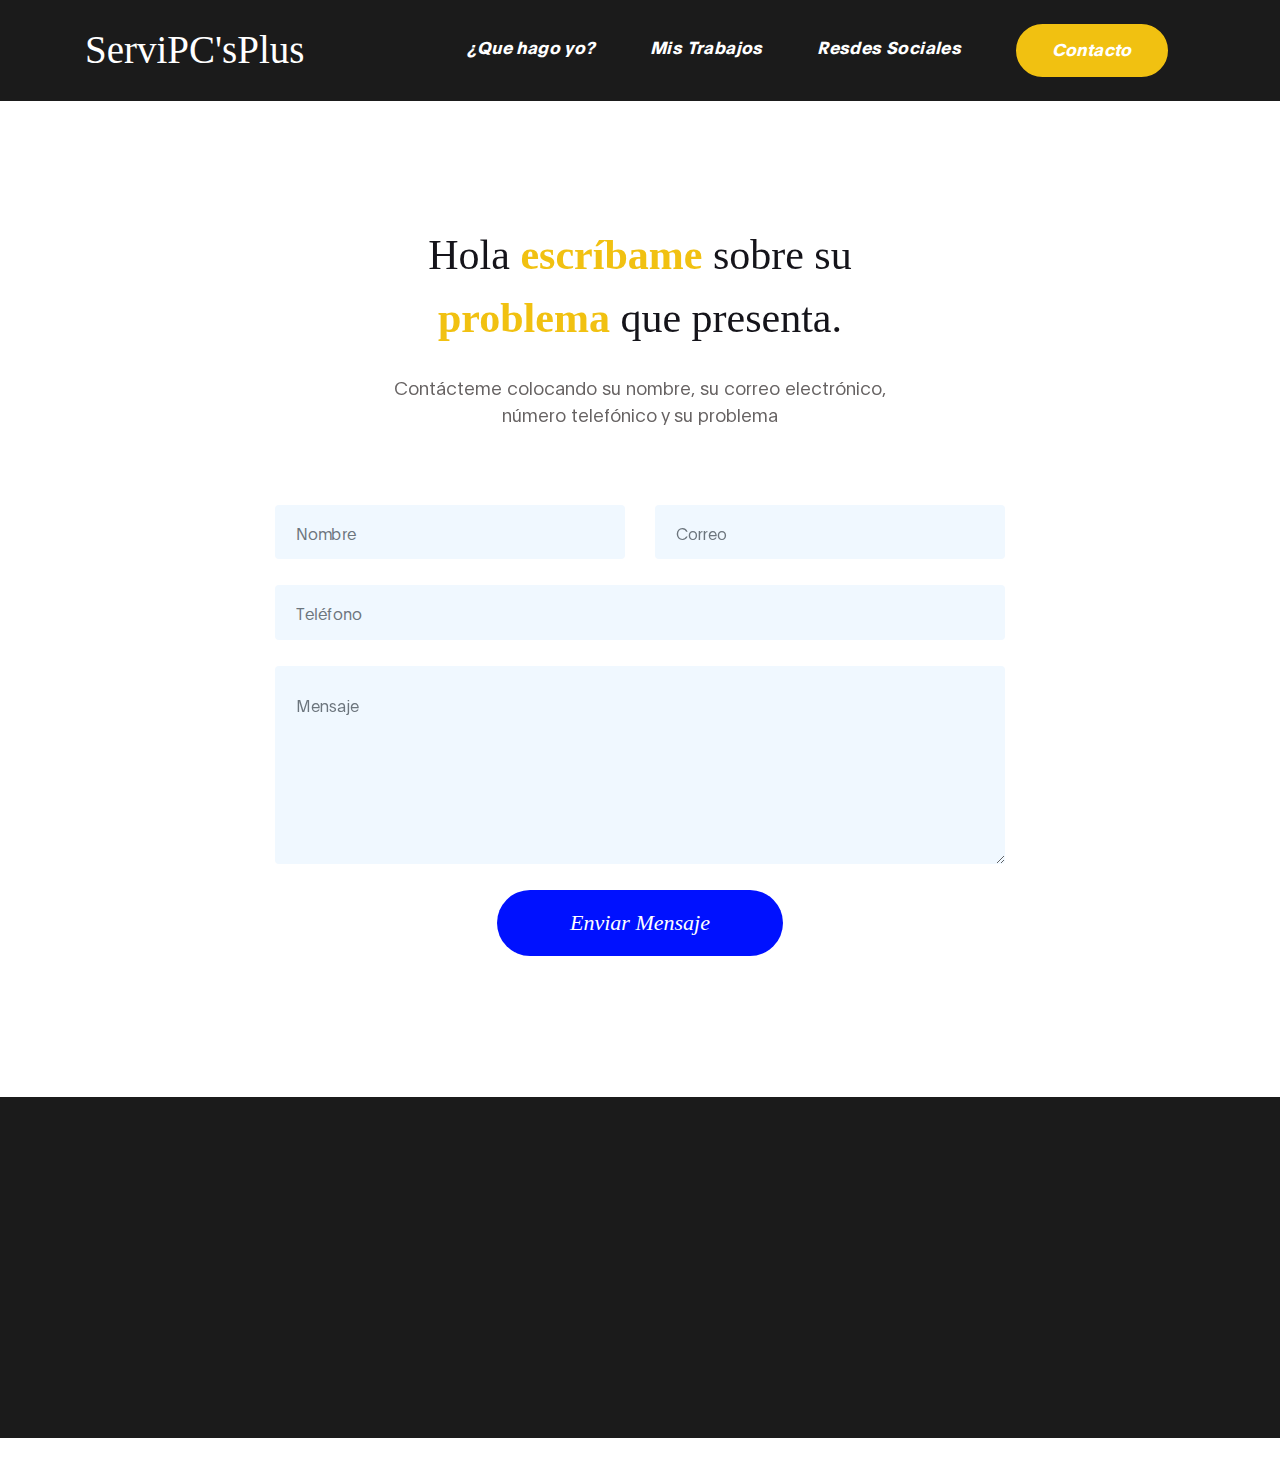
==== commit 86b7976b: "Updated" ====
--- a/contacto.html
+++ b/contacto.html
@@ -19,6 +19,7 @@
 
      <!-- MAIN CSS -->
      <link rel="stylesheet" href="css/Estilo_3.css">
+     <link rel="stylesheet" href="https://cdnjs.cloudflare.com/ajax/libs/font-awesome/6.5.1/css/all.min.css" integrity="sha512-DTOQO9RWCH3ppGqcWaEA1BIZOC6xxalwEsw9c2QQeAIftl+Vegovlnee1c9QX4TctnWMn13TZye+giMm8e2LwA==" crossorigin="anonymous" referrerpolicy="no-referrer" />
 
 </head>
 <body>
@@ -27,7 +28,7 @@
     <nav class="navbar navbar-expand-lg position-absolute">
         <div class="container">
           <a class="navbar-brand" href="index.html">
-              <i class="fa fa-line-chart"></i>
+            <i class="fa-solid fa-screwdriver-wrench"></i>
               ServiPC'sPlus
             </a>
 
@@ -63,9 +64,9 @@
 
                     <div class="col-lg-6 mx-auto col-md-7 col-12 py-5 mt-5 text-center" data-aos="fade-up">
 
-                      <h1 class="mb-4">Hola👋 <strong>Escríbanos</strong> sobre su <strong> problema</strong> que presenta.</h1>
+                      <h1 class="mb-4">Hola<i class="fa-regular fa-hand"></i> <strong>escríbame</strong> sobre su <strong> problema</strong> que presenta.</h1>
 
-                      <p>Contacteme colocando su Nombre, Correo electrónico y su Problema</p>
+                      <p>Contácteme colocando su nombre, su correo electrónico, número telefónico y su problema</p>
                     </div>
 
                     <div class="col-lg-8 mx-auto col-md-10 col-12">
@@ -110,7 +111,7 @@
             <h1 class="text-white" data-aos="fade-up" data-aos-delay="100">Siempre daré el <strong>mejor servicio</strong> a mi cliente!</h1>
           </div>
 
-          <div class="col-lg-3 col-md-6 col-12" data-aos="fade-up" data-aos-delay="200">
+          <div class="col-lg-4 col-md-6 col-12" data-aos="fade-up" data-aos-delay="200">
             <h4 class="my-4">Información</h4>
 
             <p class="mb-1">
--- a/css/Estilo_Tema.css
+++ b/css/Estilo_Tema.css
@@ -17,7 +17,7 @@
     border-radius: 3px
 }
 .owl-theme .owl-nav [class*=owl-]:hover {
-    background: #869791;
+    background: #978686;
     color: #FFF;
     text-decoration: none
 }
@@ -36,7 +36,7 @@
     width: 10px;
     height: 10px;
     margin: 5px 7px;
-    background: #D6D6D6;
+    background: #d6d6d6;
     display: block;
     -webkit-backface-visibility: visible;
     transition: opacity .2s ease;
@@ -44,5 +44,5 @@
 }
 .owl-theme .owl-dots .owl-dot.active span,
 .owl-theme .owl-dots .owl-dot:hover span {
-    background: #869791
+    background: #1900ff
 }--- a/css/Estilo_3.css
+++ b/css/Estilo_3.css
@@ -69,6 +69,7 @@
   h1 {
     color: var(--title-color);
     font-size: var(--h1-font-size);
+    font-family: 'Times New Roman', Times, serif;
   }
 
   h2 {
@@ -137,10 +138,9 @@
     border-radius: var(--border-radius-large);
     padding: 12px 26px 14px 26px;
     color: var(--dark-color);
-    font-family: var(--title-font-family);
-    font-size: var(--p-font-size);
+    font-family:'Franklin Gothic Medium', 'Arial Narrow', Arial, sans-serif;
+    font-size: 22px;
     white-space: nowrap;
-    font-style: oblique;
   }
 
   .custom-btn.btn-bg {
@@ -156,7 +156,6 @@
     color: var(--white-color);
     border-color: transparent;
   }
-
 
   /*---------------------------------------
      GENERAL               
@@ -197,10 +196,34 @@
   .section-padding {
     padding: 8em 0;
   }
-  .section-padding-half {
+  .section-padding-half {    
     padding: 4em 0;
   }
 
+  .facebook{
+    color: #0011ff;
+    font-size: 27px;
+    font-family: 'Plain-Bold', sans-serif;
+  }
+
+  .instagram{
+    color: crimson;
+    font-size: 27px;
+    font-family: 'Plain-Bold', sans-serif;
+    
+  }
+
+  .whatsapp{
+    color: rgb(0, 255, 13);
+    font-size: 27px;
+    font-family: 'Plain-Bold', sans-serif;
+  }
+
+  .thekey{
+    color: #15141a;
+    font-family: 'Plain-Bold', sans-serif;
+    text-align: center;
+  }
 
   /*---------------------------------------
     MENU             
@@ -217,8 +240,8 @@
 
   .navbar-brand {
     color: var(--white-color);
-    font-size: var(--h2-font-size);
-    font-style: oblique;
+    font-size: 39px;
+    font-family: 'Times New Roman', Times, serif;
   }
 
   .nav-link {
@@ -228,6 +251,7 @@
     margin: 0 1.6em;
     padding: 0.6em;
     font-style:oblique;
+    font-family: 'Plain-Bold', sans-serif;
   }
 
   .nav-link.active,
@@ -323,11 +347,14 @@
     top: 8px;
   }
 
-
-
   /*---------------------------------------
      HERO              
   -----------------------------------------*/
+
+.texto{
+  font-family: 'Times New Roman', Times, serif;
+  color: white;
+}
 
   .hero {
     position: relative;
@@ -350,7 +377,7 @@
   -----------------------------------------*/
 
   .blog-header {
-    border-radius: var(--border-radius-small);
+    border-radius: 22px;
     position: relative;
     overflow: hidden;
   }
@@ -361,16 +388,12 @@
   }
 
   .blog-header-info {
-    background: linear-gradient(transparent,rgba(0,0,0,0.95));
+    background: linear-gradient(transparent,rgba(0, 47, 255, 0.445));
     position: absolute;
     right: 0;
     left: 0;
     bottom: 0;
-    padding: 2em;
-  }
-
-  .blog-header-info h3 {
-    max-width: 80%;
+    padding: 1em;
   }
 
   .blog-header-info a {
@@ -438,6 +461,7 @@
     color: var(--p-color);
   }
 
+
   .site-footer a:hover,
   .footer-icon {
     color: var(--secondary-color);
@@ -523,13 +547,10 @@
       margin-top: 1em;
     }
 
-    .copyright-text {
-      margin: 2.5em 0 1em 0;
-    }
-
     .footer-link li {
       margin-left: 0;
     }
   }
 
 
+  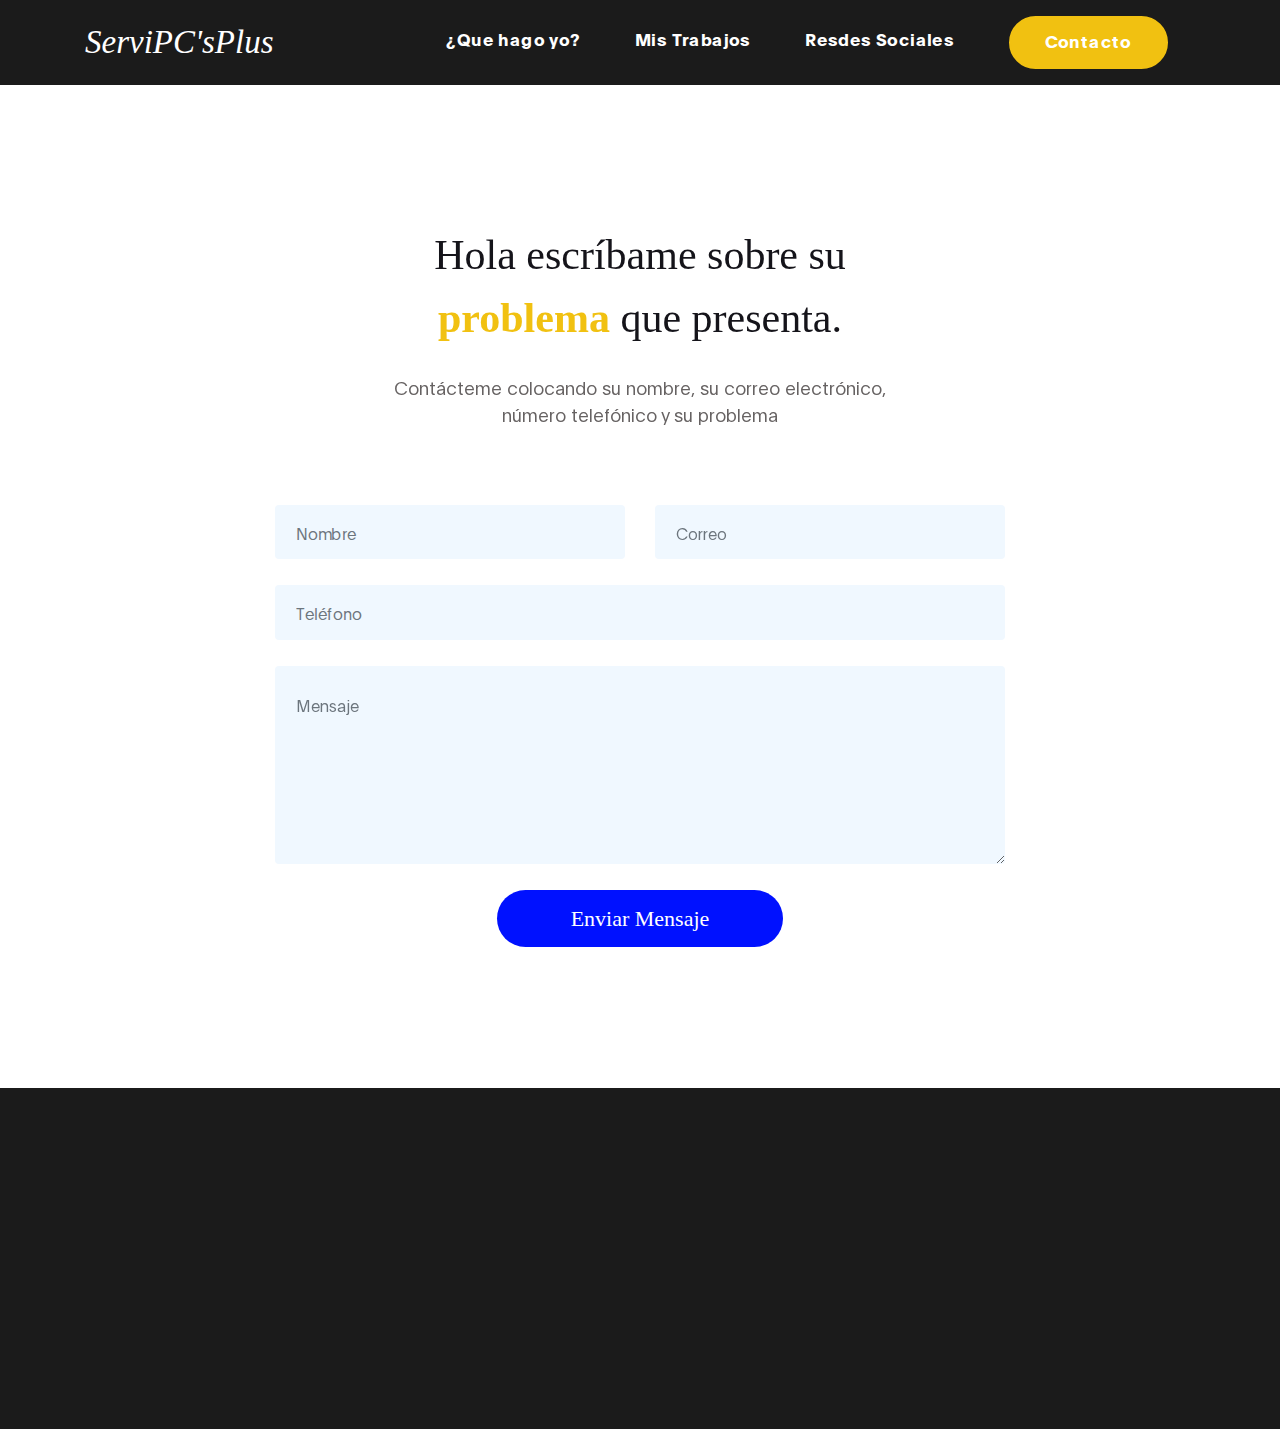
==== commit 4a6f21f2: "Updated" ====
--- a/contacto.html
+++ b/contacto.html
@@ -64,7 +64,7 @@
 
                     <div class="col-lg-6 mx-auto col-md-7 col-12 py-5 mt-5 text-center" data-aos="fade-up">
 
-                      <h1 class="mb-4">Hola<i class="fa-regular fa-hand"></i> <strong>escríbame</strong> sobre su <strong> problema</strong> que presenta.</h1>
+                      <h1 class="mb-4">Hola<i class="fa-regular fa-hand"></i> escríbame sobre su <strong> problema</strong> que presenta.</h1>
 
                       <p>Contácteme colocando su nombre, su correo electrónico, número telefónico y su problema</p>
                     </div>
--- a/css/Estilo_3.css
+++ b/css/Estilo_3.css
@@ -235,13 +235,14 @@
     top: 0;
     right: 0;
     left: 0;
-    padding: 1em;
+    padding: 0.8em;
   }
 
   .navbar-brand {
     color: var(--white-color);
-    font-size: 39px;
+    font-size: 33px;
     font-family: 'Times New Roman', Times, serif;
+    font-style: oblique;
   }
 
   .nav-link {
@@ -250,7 +251,6 @@
     letter-spacing: 0.4px;
     margin: 0 1.6em;
     padding: 0.6em;
-    font-style:oblique;
     font-family: 'Plain-Bold', sans-serif;
   }
 
@@ -437,8 +437,7 @@
     cursor: pointer;
     font-size: 22px;
     line-height: 0px;
-    padding: 1.5em 1.3em;
-    font-style: oblique;
+    padding: 1.3em 1em;
     font-family: 'Times New Roman', Times, serif;
   }
 
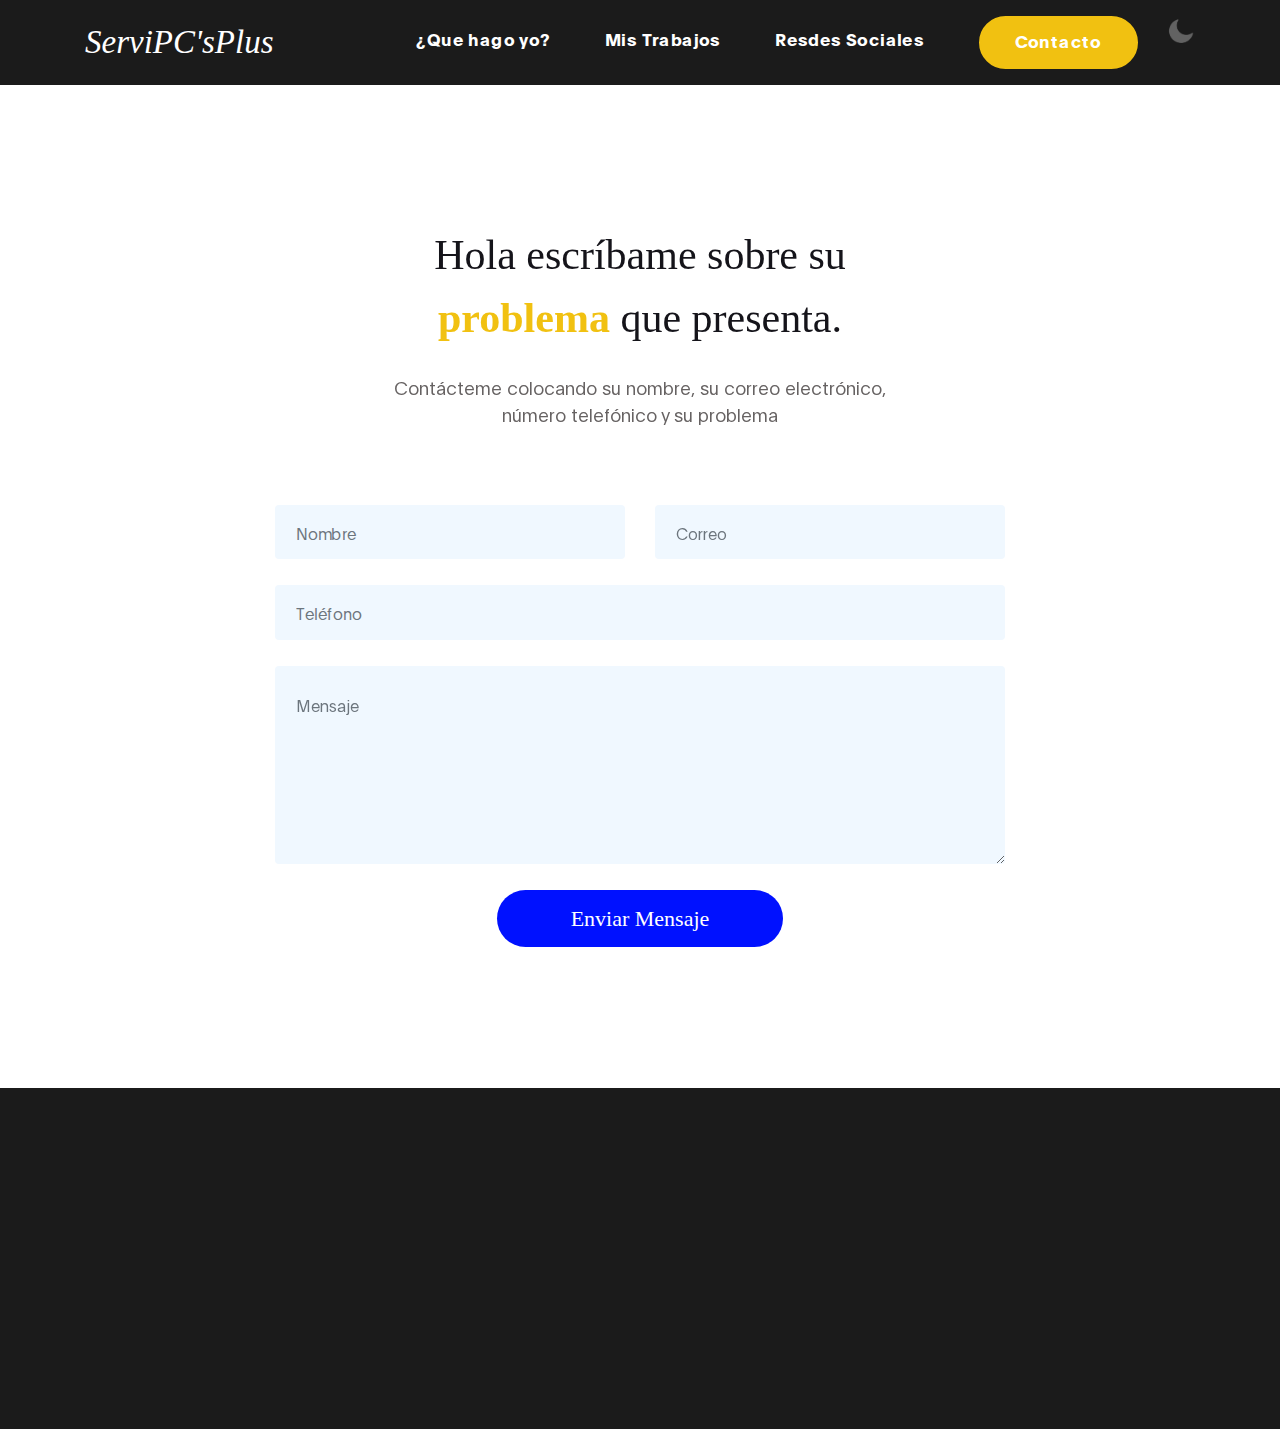
==== commit d6cd16c7: "Updated" ====
--- a/contacto.html
+++ b/contacto.html
@@ -51,11 +51,27 @@
                     <li class="nav-item">
                         <a href="contacto.html" class="nav-link active contact">Contacto</a>
                     </li>
+                    <li class="nav-item">
+                      <img src="images/moon.png" id="icono" id="dark-mode">
+                    </li>
                 </ul>
             </div>
         </div>
     </nav>
 
+    <!-- MODO OSCURO -->
+
+    <script>
+      var icon = document.getElementById("icono");
+      icon.onclick = function(){
+           document.documentElement.classList.toggle("dark-mode");
+           if(document.documentElement.classList.contains("dark-mode")){
+                icon.src = "images/sun.png";
+           }else{
+                icon.src = "images/moon.png";
+           }
+      }
+     </script>
 
      <!-- CONTACTO -->
      <section class="contact section-padding">
@@ -90,7 +106,7 @@
                             <textarea class="form-control" rows="6" name="message" placeholder="Mensaje"></textarea>
                           </div>
 
-                          <div class="col-lg-5 mx-auto col-7">
+                          <div class="col-lg-5 mx-auto col-9">
                             <button type="submit" class="form-control" id="submit-button" name="submit">Enviar Mensaje</button>
                           </div>
                         </div>
--- a/css/Estilo_3.css
+++ b/css/Estilo_3.css
@@ -476,6 +476,7 @@
     .about-info h2 {
       max-width: 70%;
     }
+
   }
 
   @media screen and (min-width: 991px) {
@@ -506,6 +507,10 @@
     }
 
     .nav-link {
+      display: inline-block;
+    }
+    
+    #icono {
       display: inline-block;
     }
 
@@ -524,11 +529,11 @@
   @media screen and (max-width: 767px) {
 
     h1 {
-      font-size: 36px;
+      font-size: 33px;
     }
 
     h2 {
-      font-size: 28px;
+      font-size: 25px;
     }
 
     h3 {
@@ -549,7 +554,24 @@
     .footer-link li {
       margin-left: 0;
     }
-  }
-
-
-  +
+    .form-control{
+      font-size: 10 ;
+    }
+  }
+
+  /*---------------------------------------
+     MODO OSCURO              
+  -----------------------------------------*/
+
+  #icono{
+    width: 30px;
+    cursor: pointer;
+    top: 24px;
+  }
+  html.dark-mode{
+    filter: invert(100%);
+  }
+  html.dark-mode img{
+    filter: invert(100%);
+  }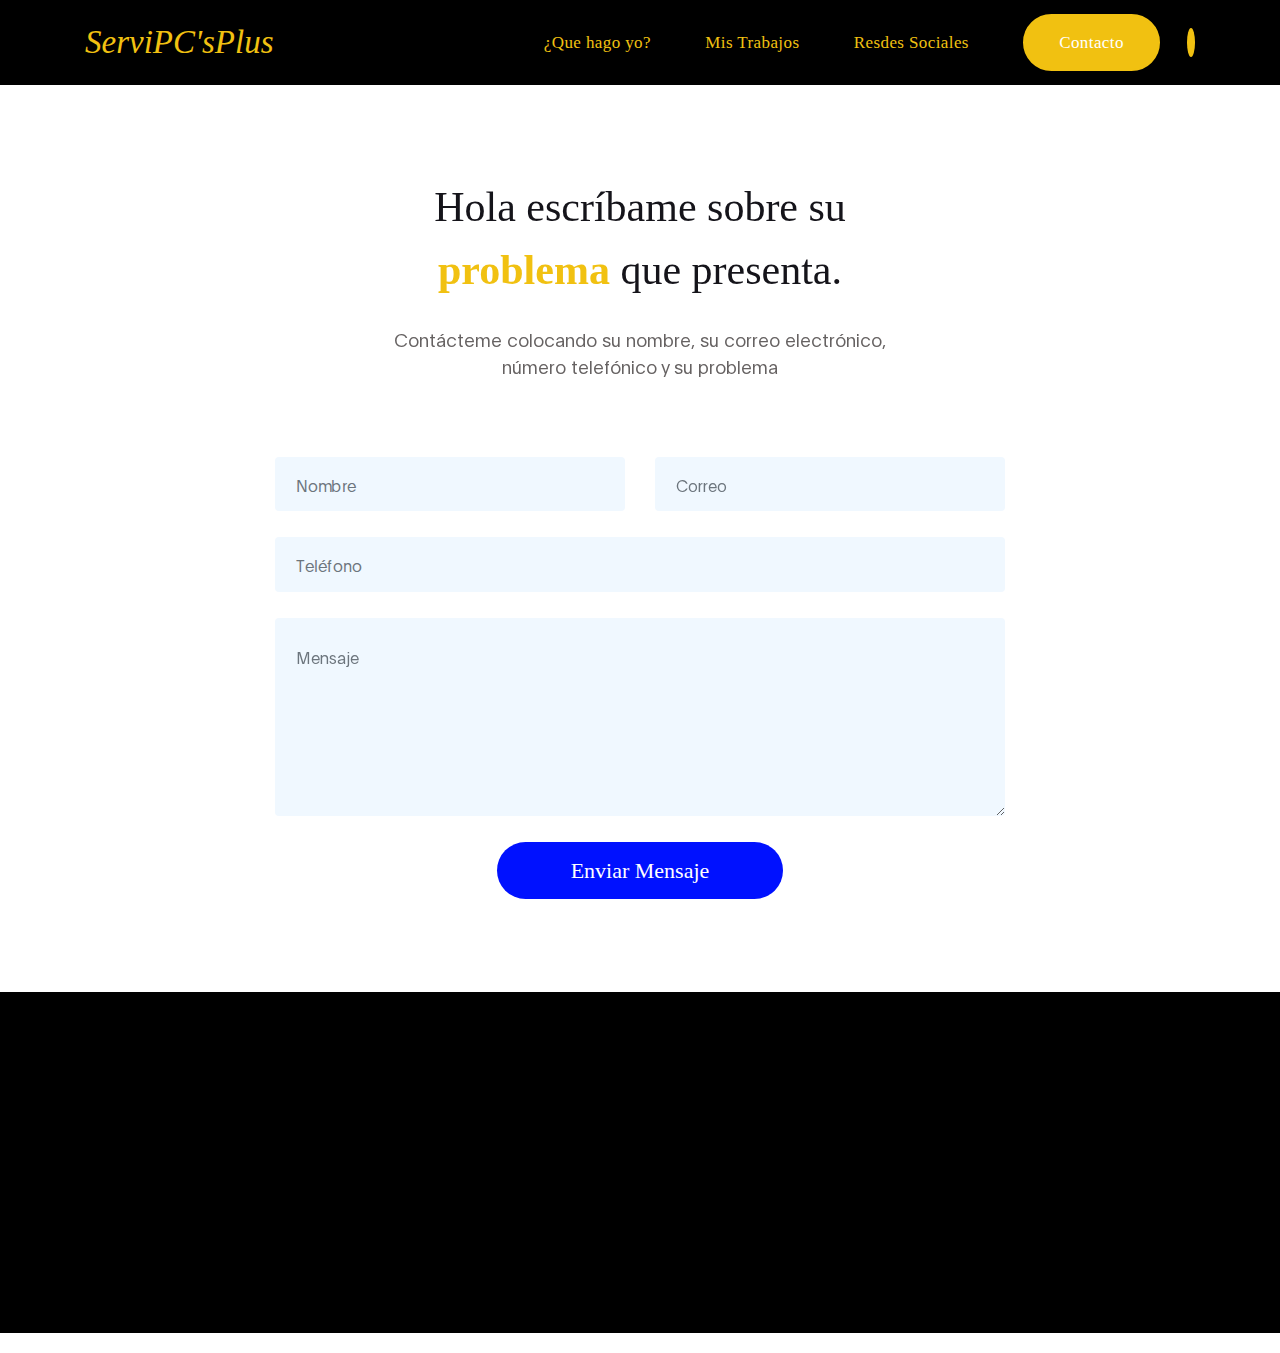
==== commit 2ebc96ba: "Updated" ====
--- a/contacto.html
+++ b/contacto.html
@@ -51,8 +51,8 @@
                     <li class="nav-item">
                         <a href="contacto.html" class="nav-link active contact">Contacto</a>
                     </li>
-                    <li class="nav-item">
-                      <img src="images/moon.png" id="icono" id="dark-mode">
+                    <li class="nav-item-dark">
+                      <i class="fa-solid fa-moon" id="icono"></i>  
                     </li>
                 </ul>
             </div>
@@ -64,13 +64,7 @@
     <script>
       var icon = document.getElementById("icono");
       icon.onclick = function(){
-           document.documentElement.classList.toggle("dark-mode");
-           if(document.documentElement.classList.contains("dark-mode")){
-                icon.src = "images/sun.png";
-           }else{
-                icon.src = "images/moon.png";
-           }
-      }
+           document.documentElement.classList.toggle("dark-mode")}
      </script>
 
      <!-- CONTACTO -->
@@ -124,7 +118,7 @@
         <div class="row">
 
           <div class="col-lg-5 mx-lg-auto col-md-8 col-10">
-            <h1 class="text-white" data-aos="fade-up" data-aos-delay="100">Siempre daré el <strong>mejor servicio</strong> a mi cliente!</h1>
+            <h1 class="text-white" data-aos="fade-up" data-aos-delay="100">Siempre daré el <strong class="strong">mejor servicio</strong> a mi cliente!</h1>
           </div>
 
           <div class="col-lg-4 col-md-6 col-12" data-aos="fade-up" data-aos-delay="200">
--- a/css/Estilo_Tema.css
+++ b/css/Estilo_Tema.css
@@ -44,5 +44,5 @@
 }
 .owl-theme .owl-dots .owl-dot.active span,
 .owl-theme .owl-dots .owl-dot:hover span {
-    background: #1900ff
+    background:#f1c111;
 }--- a/css/Estilo_3.css
+++ b/css/Estilo_3.css
@@ -52,7 +52,6 @@
   }
 
   body {
-    background: var(--white-color);
     font-family: var(--base-font-family);
   }
 
@@ -145,7 +144,7 @@
 
   .custom-btn.btn-bg {
     background: var(--white-color);
-    color: var(--primary-color);
+    color: var(--dark-color);
     border-color: transparent;
 	  transition: all .3s ease;
   }
@@ -157,6 +156,12 @@
     border-color: transparent;
   }
 
+  .telefono{
+    color: black;
+    font-family:Impact, Haettenschweiler, 'Arial Narrow Bold', sans-serif;
+    font-size: 21px;
+  }
+
   /*---------------------------------------
      GENERAL               
   -----------------------------------------*/
@@ -194,7 +199,7 @@
   }
 
   .section-padding {
-    padding: 8em 0;
+    padding: 5em 0;
   }
   .section-padding-half {    
     padding: 4em 0;
@@ -216,7 +221,7 @@
   .whatsapp{
     color: rgb(0, 255, 13);
     font-size: 27px;
-    font-family: 'Plain-Bold', sans-serif;
+    font-family: 'Plain-Bold', sans-serif;    
   }
 
   .thekey{
@@ -230,7 +235,7 @@
   -----------------------------------------*/
 
   .navbar {
-    background: var(--menu-bg);
+    background: rgb(0, 0, 0);
     z-index: 2;
     top: 0;
     right: 0;
@@ -239,19 +244,19 @@
   }
 
   .navbar-brand {
-    color: var(--white-color);
+    color: #f1c111;
     font-size: 33px;
     font-family: 'Times New Roman', Times, serif;
     font-style: oblique;
   }
 
   .nav-link {
-    color: var(--white-color);
+    color: #f1c111;
     font-size: var(--menu-font-size);
     letter-spacing: 0.4px;
     margin: 0 1.6em;
-    padding: 0.6em;
-    font-family: 'Plain-Bold', sans-serif;
+    padding: 0.9em;
+    font-family:Georgia, 'Times New Roman', Times, serif;
   }
 
   .nav-link.active,
@@ -268,8 +273,7 @@
     border: 2px solid var(--secondary-color);
     border-radius: var(--border-radius-large);
     color: var(--secondary-color);
-    font-family: var(--font-bold-family);
-    padding: 0.6em 2em 0.8em 2em;
+    padding: 0.8em 2em 0.8em 2em;
   }
 
   .navbar-expand-lg .navbar-nav .nav-link.contact:hover,
@@ -353,7 +357,7 @@
 
 .texto{
   font-family: 'Times New Roman', Times, serif;
-  color: white;
+  color: rgb(0, 0, 0);
 }
 
   .hero {
@@ -363,7 +367,7 @@
   }
 
   .hero-bg {
-    background: linear-gradient(170deg, var(--primary-color) 64%, var(--white-color) 30%);
+    background: linear-gradient(170deg, var(--secondary-color) 64%, var(--white-color) 30%);
   }
 
   .hero-image {
@@ -388,7 +392,7 @@
   }
 
   .blog-header-info {
-    background: linear-gradient(transparent,rgba(0, 47, 255, 0.445));
+    background: linear-gradient(transparent,#f1c111);
     position: absolute;
     right: 0;
     left: 0;
@@ -406,7 +410,7 @@
 
   .blog-sidebar img {
     border-radius: var(--border-radius-small);
-    width: 159px;
+    width: 122px;
     margin-right: 22px;
   }
 
@@ -414,6 +418,10 @@
     font-size: 18px;
   }
 
+  .redes_sociales{
+    color: #f1c111;
+
+  }
 
 
   /*---------------------------------------
@@ -452,7 +460,7 @@
   -----------------------------------------*/
 
   .site-footer {
-    background: var(--dark-color);
+    background: rgb(0, 0, 0);
     padding: 7em 0 5em 0;
   }
 
@@ -485,6 +493,7 @@
       max-width: 32%;
       margin: 0 auto;
     }
+    
   }
 
   @media screen and (max-width: 991px) {
@@ -529,7 +538,7 @@
   @media screen and (max-width: 767px) {
 
     h1 {
-      font-size: 33px;
+      font-size: 30px;
     }
 
     h2 {
@@ -565,13 +574,52 @@
   -----------------------------------------*/
 
   #icono{
-    width: 30px;
+    position: relative;
+    top: 17px;
     cursor: pointer;
-    top: 24px;
-  }
-  html.dark-mode{
-    filter: invert(100%);
-  }
-  html.dark-mode img{
+    background-color:#f1c111;
+    border-radius: 50%;
+    text-align: center;
+    padding: 4px;
+    width: 24px;
+    height: 24px;
+  }
+  html.dark-mode {
+    filter: invert(100%);
+  }
+  html.dark-mode img {
+    filter: invert(100%);
+  }
+  html.dark-mode .hero-bg .hero{
+    filter: invert(100%);
+  }
+  html.dark-mode .site-footer {
+    filter: invert(100%);
+  }
+  html.dark-mode .navbar {
+    filter: invert(100%);
+  }
+  html.dark-mode .footer-icon {      
+    filter: invert(100%);
+  }
+  html.dark-mode .strong {      
+    filter: invert(100%);
+  }
+  html.dark-mode .nav-item-dark{      
+    filter: invert(100%);
+  }
+  html.dark-mode .nav-link{      
+    filter: invert(100%);
+  }
+  html.dark-mode .navbar-brand{      
+    filter: invert(100%);
+  }
+  html.dark-mode .facebook{      
+    filter: invert(100%);
+  }
+  html.dark-mode .instagram{      
+    filter: invert(100%);
+  }
+  html.dark-mode .whatsapp{      
     filter: invert(100%);
   }